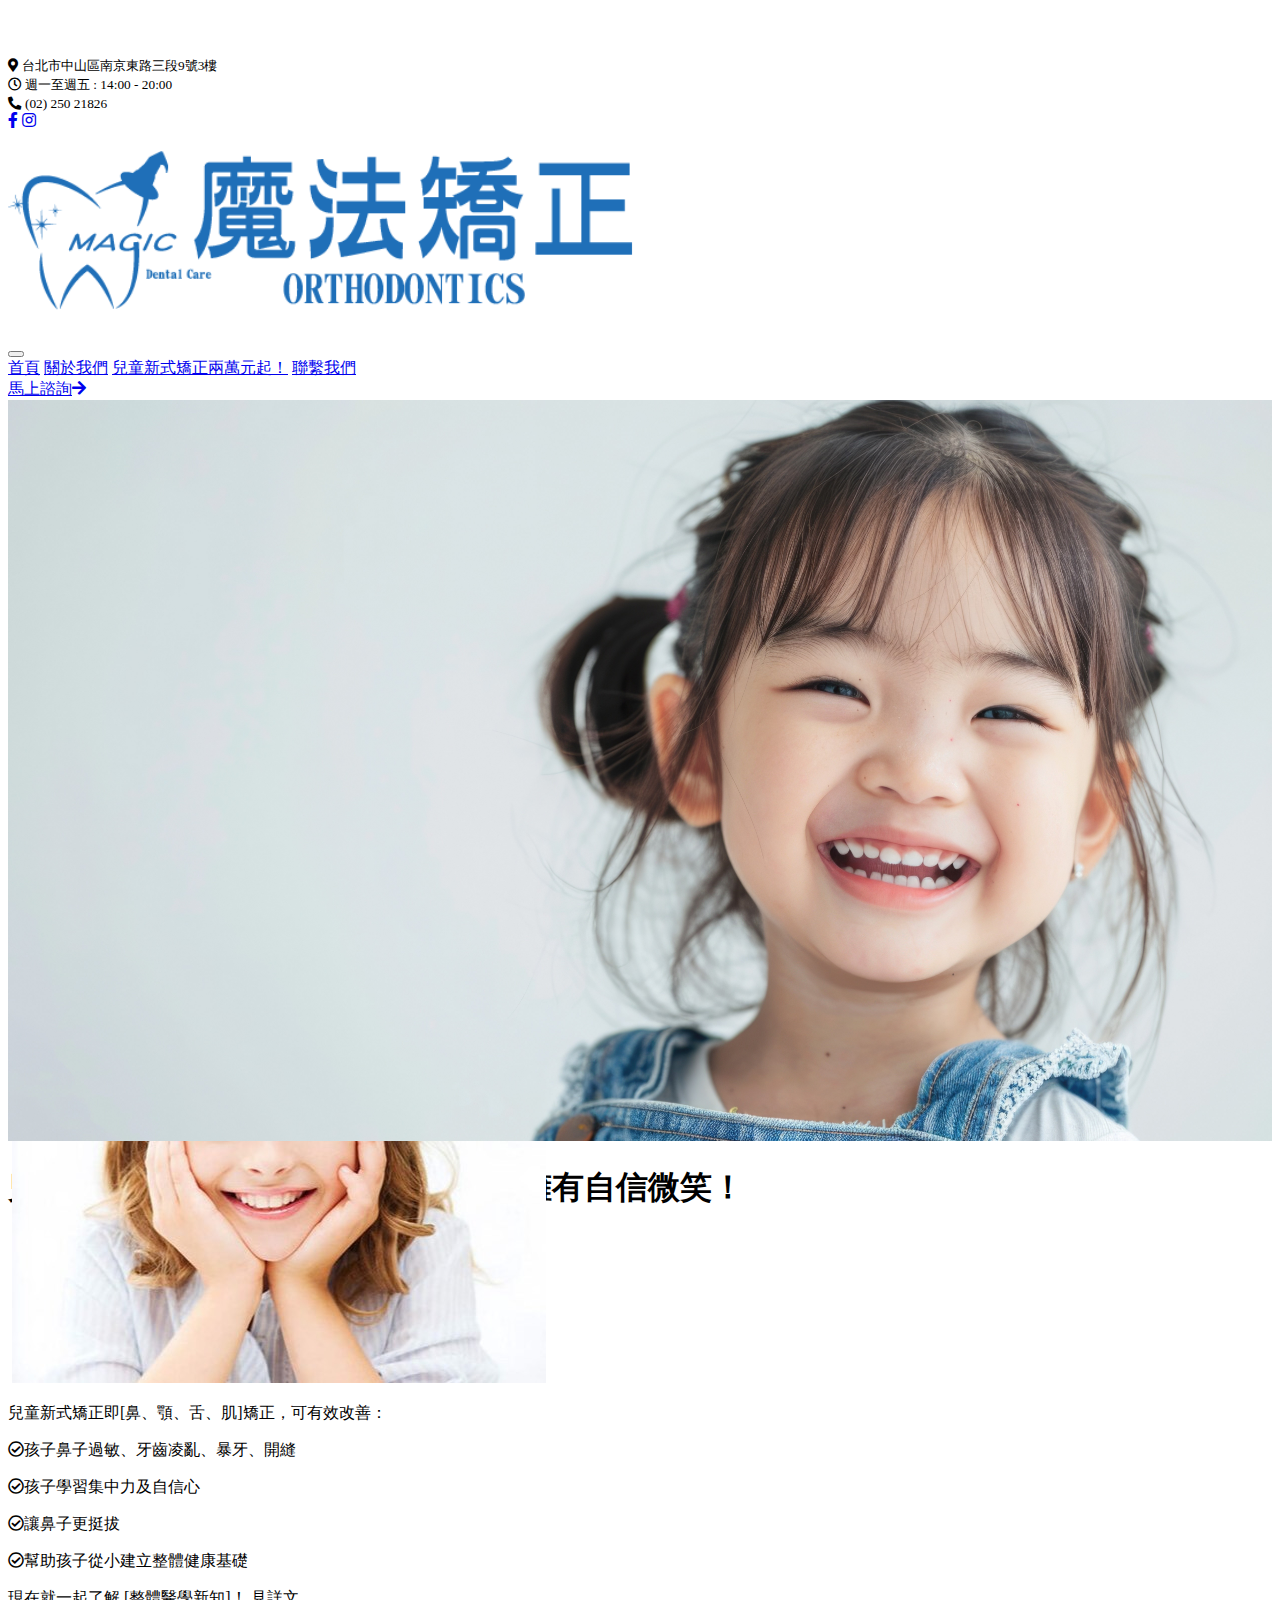
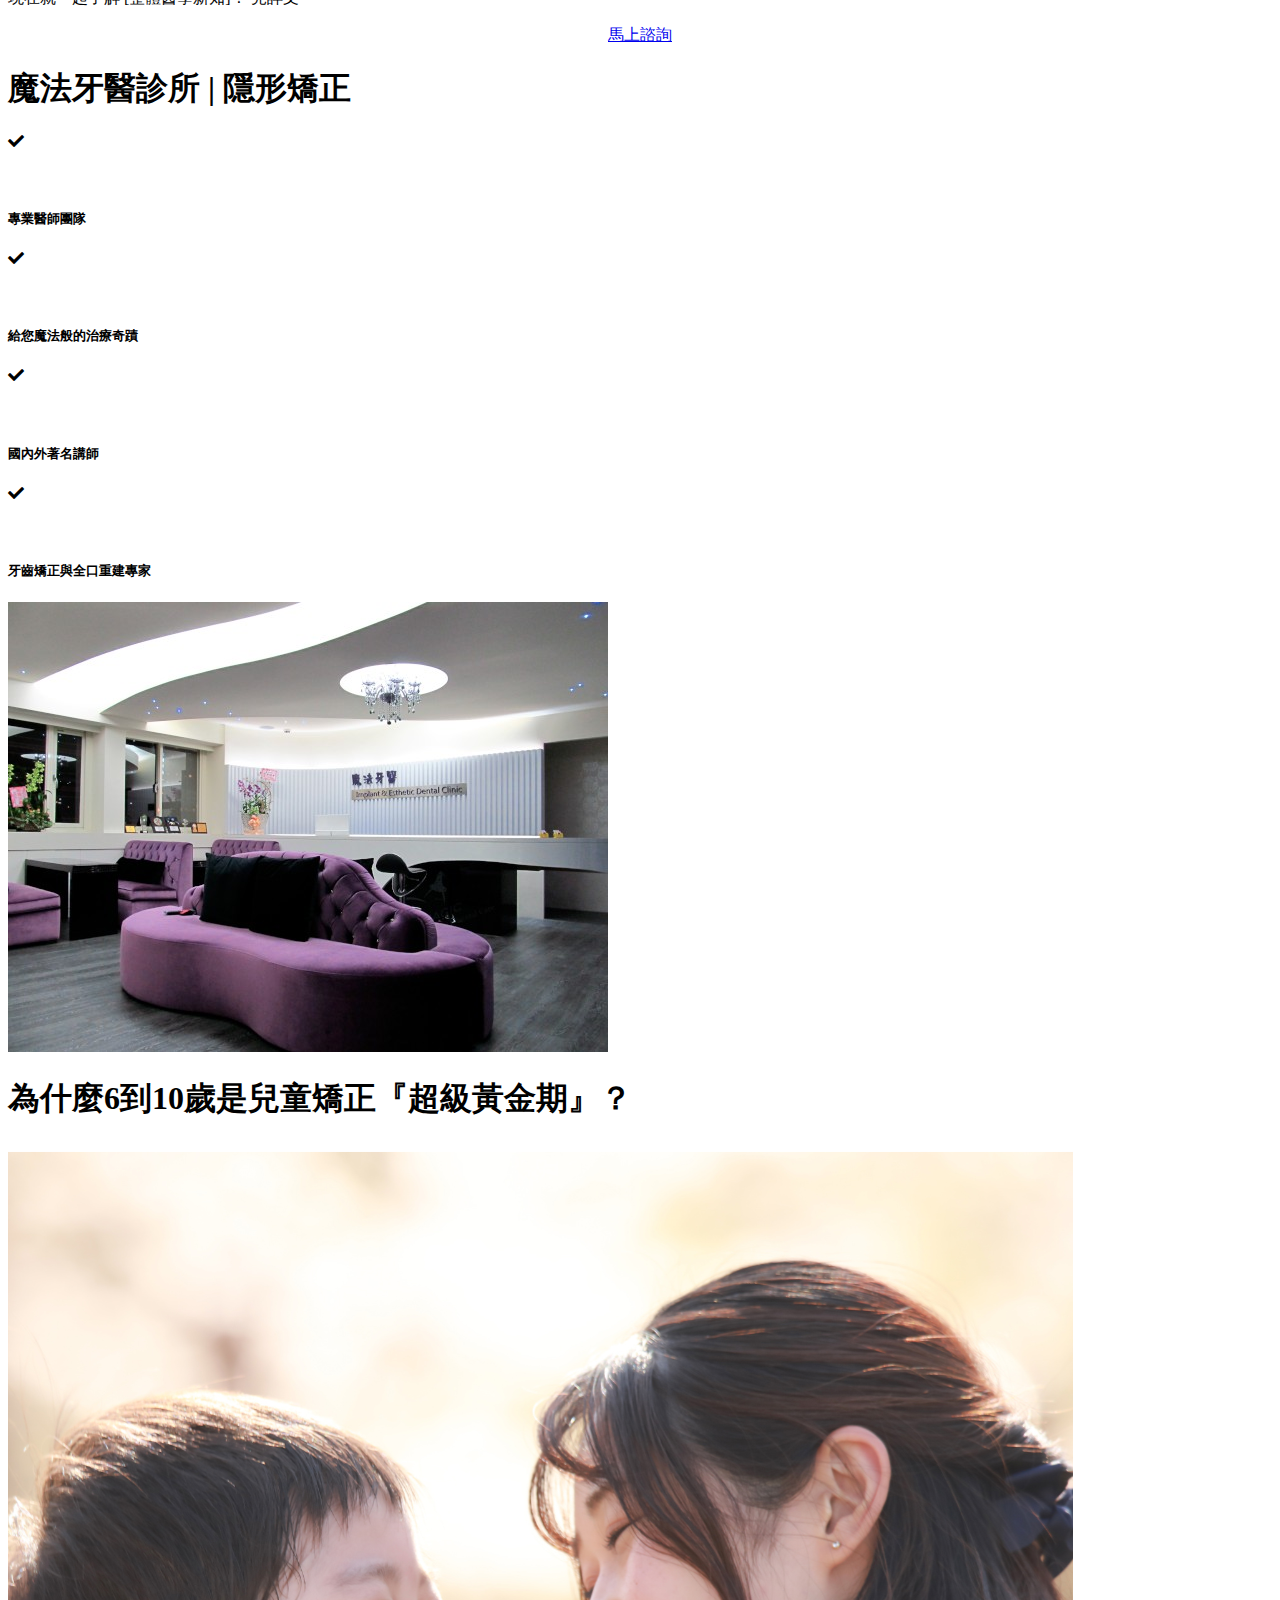
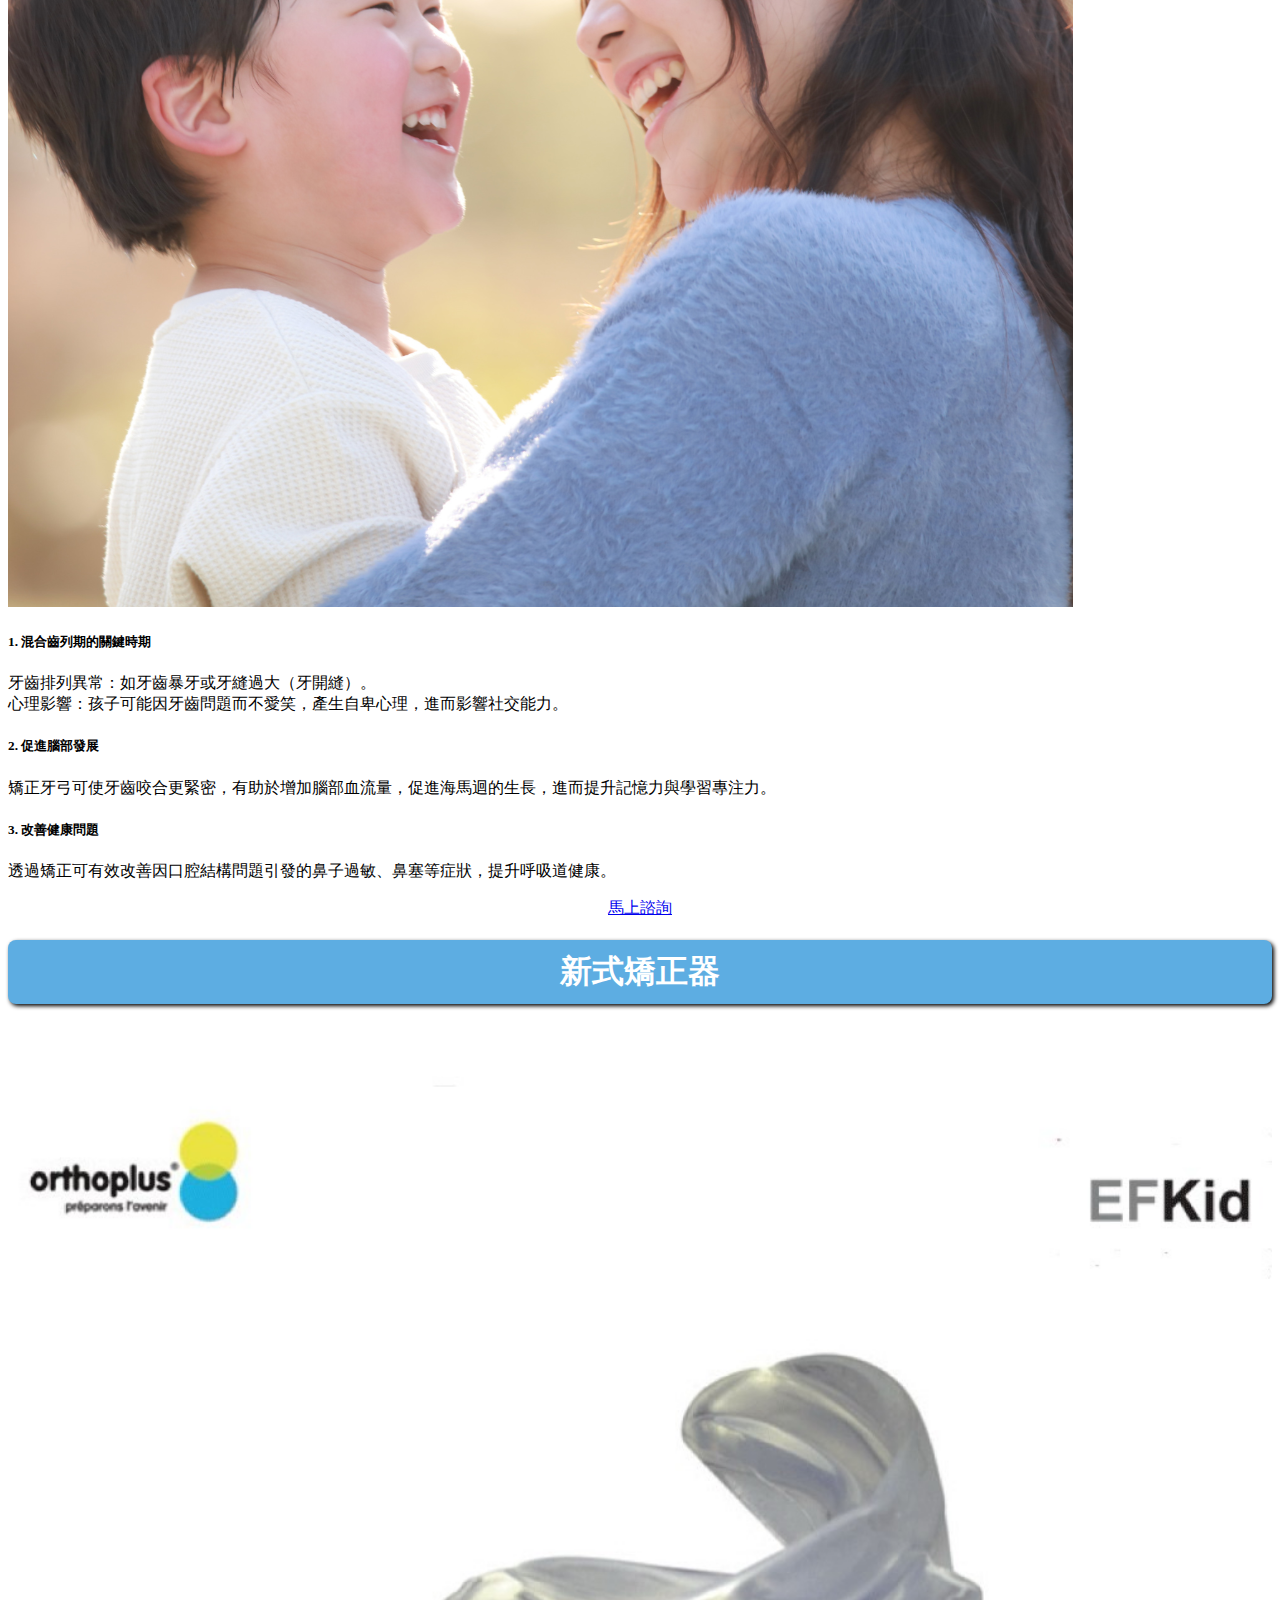
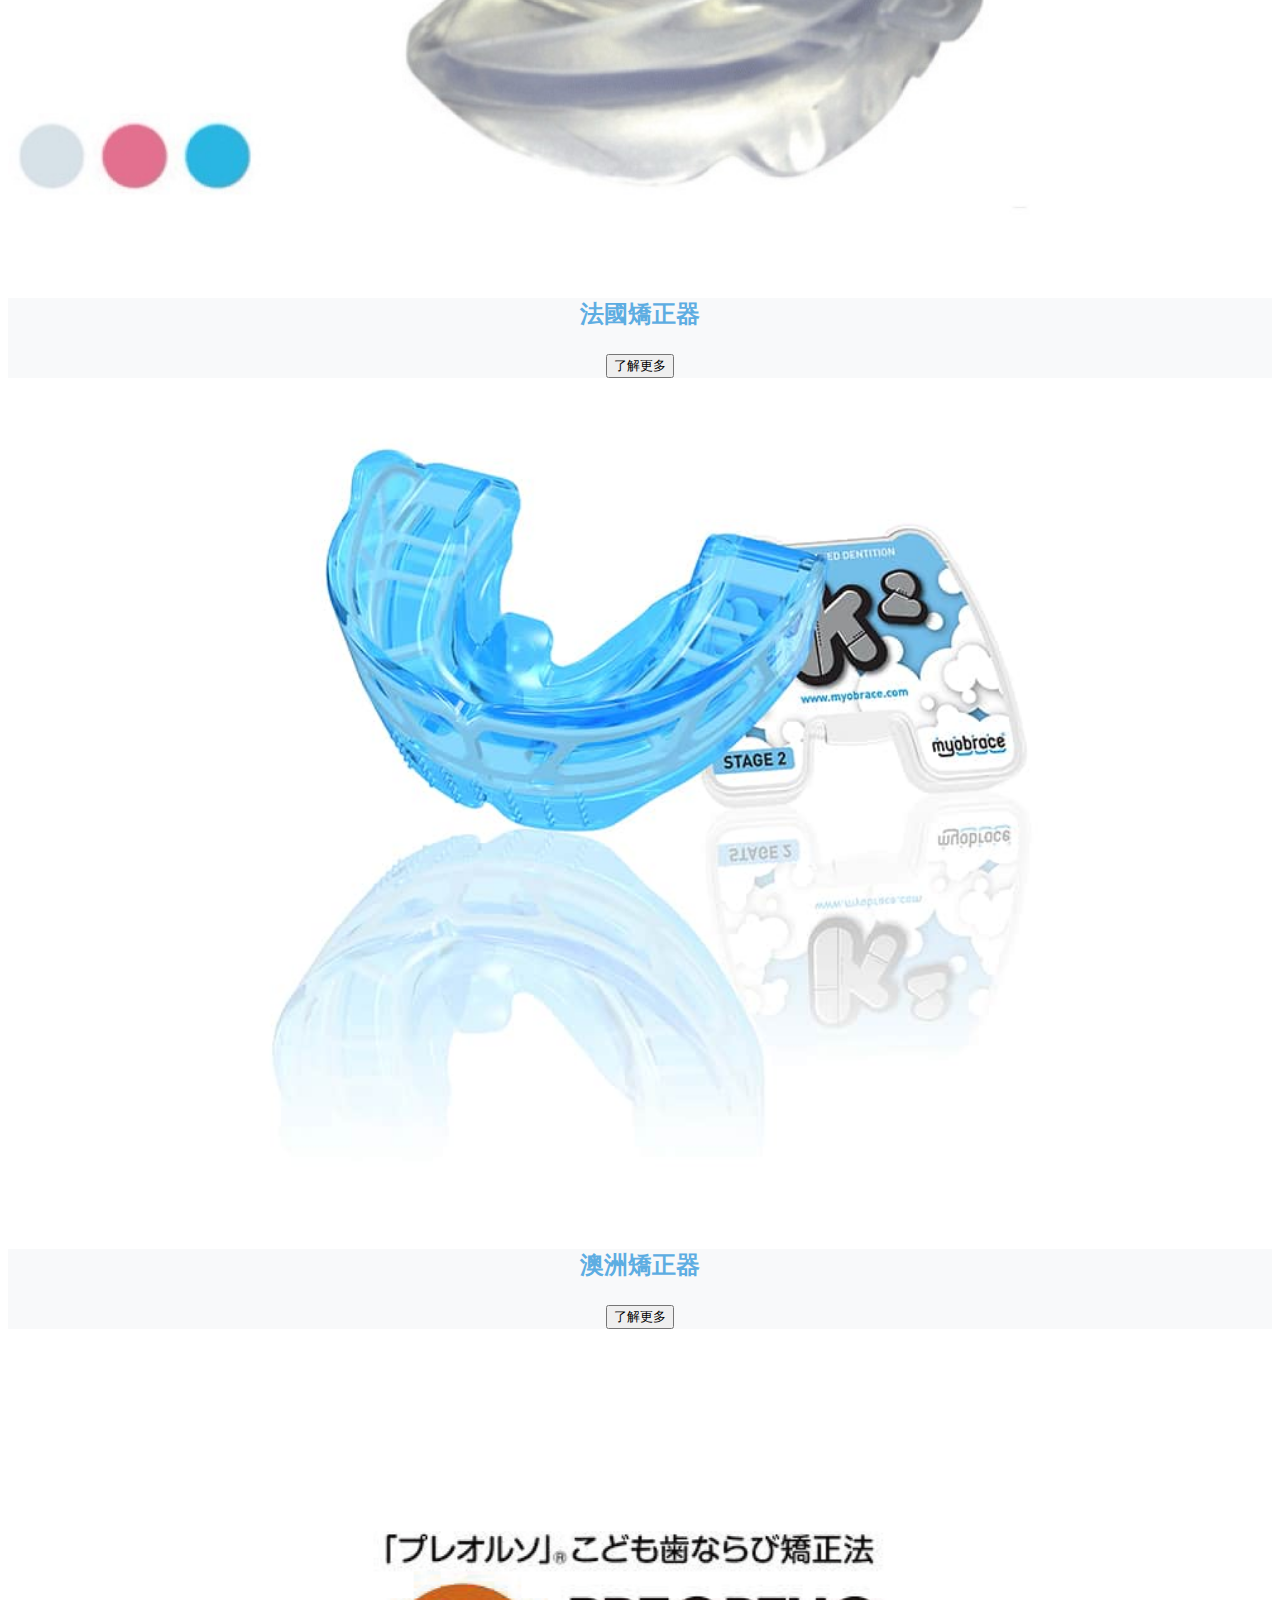
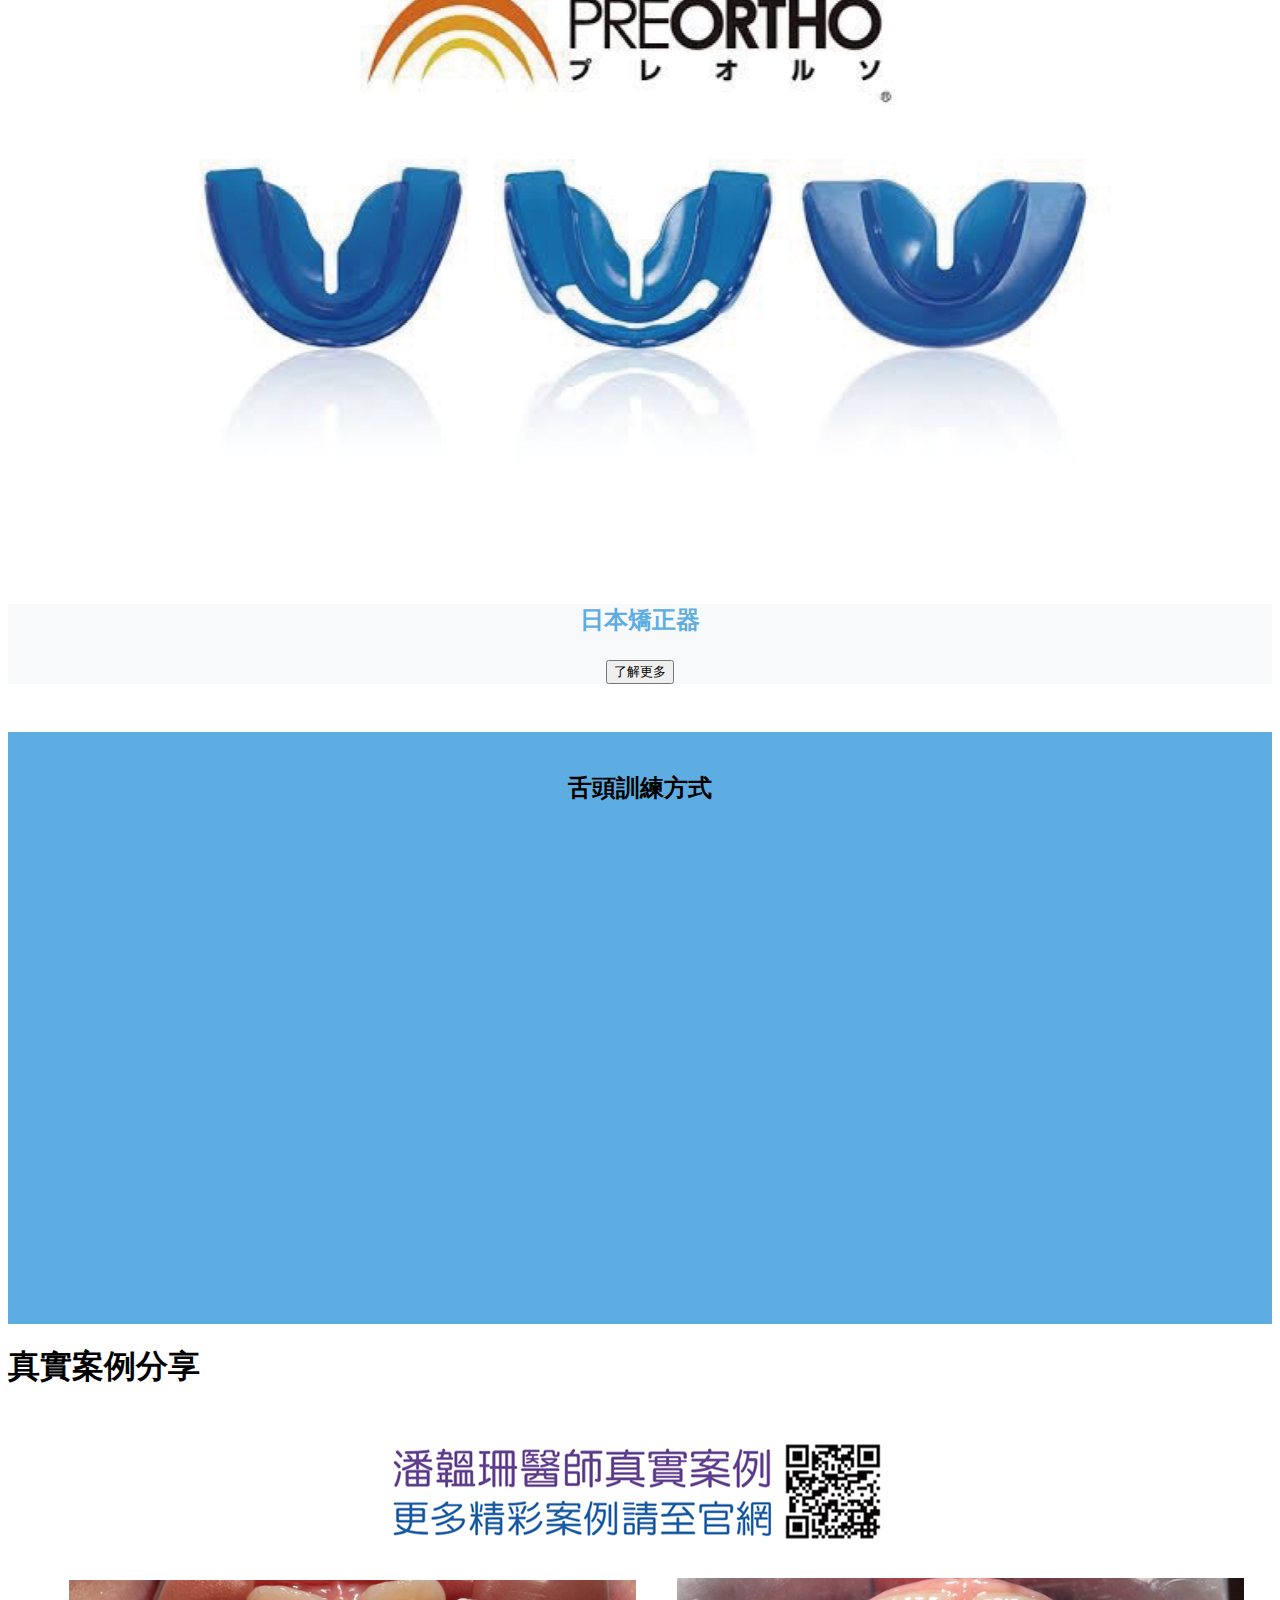
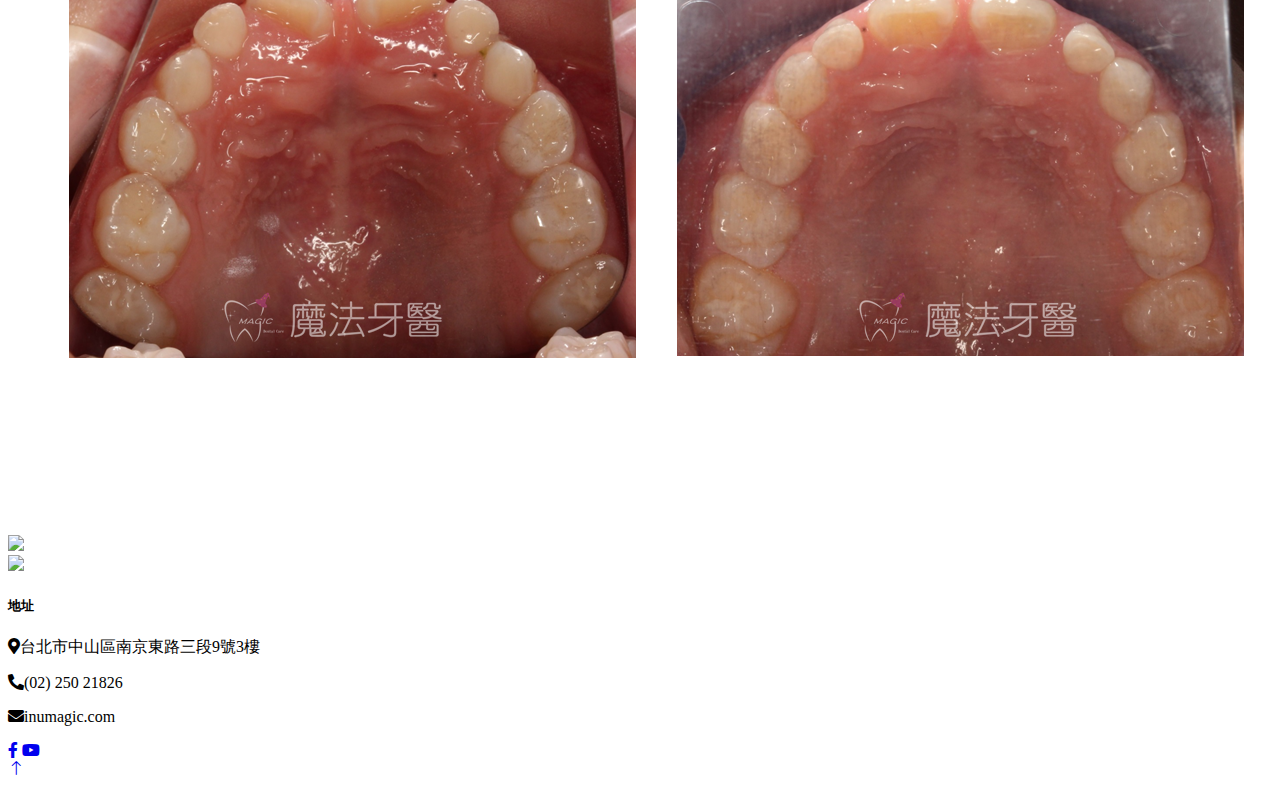
==== index.html @ 00a96ee2 "Update index.html" ====
<!DOCTYPE html>
<html lang="zh">

<head>
    <meta charset="utf-8">
    <title>魔法矯正 | 兒童新式矯正兩萬元起！</title>
    <meta content="width=device-width, initial-scale=1.0" name="viewport">
    <meta content="" name="keywords">
    <meta content="" name="description">

    <!-- Favicon -->
    <link href="img/icon-logo(1).png" rel="icon">

    <!-- Google Web Fonts -->
    <link rel="preconnect" href="https://fonts.googleapis.com">
    <link rel="preconnect" href="https://fonts.gstatic.com" crossorigin>
    <link href="https://fonts.googleapis.com/css2?family=Open+Sans:wght@400;500&family=Roboto:wght@500;700;900&display=swap" rel="stylesheet"> 

    <!-- Icon Font Stylesheet -->
    <link href="https://cdnjs.cloudflare.com/ajax/libs/font-awesome/5.10.0/css/all.min.css" rel="stylesheet">
    <link href="https://cdn.jsdelivr.net/npm/bootstrap-icons@1.4.1/font/bootstrap-icons.css" rel="stylesheet">

    <!-- Libraries Stylesheet -->
    <link href="lib/animate/animate.min.css" rel="stylesheet">
    <link href="lib/owlcarousel/assets/owl.carousel.min.css" rel="stylesheet">
    <link href="lib/tempusdominus/css/tempusdominus-bootstrap-4.min.css" rel="stylesheet" />

    <!-- Customized Bootstrap Stylesheet -->
    <link href="css/bootstrap.min.css" rel="stylesheet">

    <!-- Template Stylesheet -->
    <link href="css/style.css" rel="stylesheet">
</head>

<body>
    <!-- Spinner Start -->
    <div id="spinner" class="show bg-white position-fixed translate-middle w-100 vh-100 top-50 start-50 d-flex align-items-center justify-content-center">
        <div class="spinner-grow text-primary" style="width: 3rem; height: 3rem;" role="status">
            <span class="sr-only">Loading...</span>
        </div>
    </div>
    <!-- Spinner End -->


    <!-- Topbar Start -->
    <div class="container-fluid bg-light p-0 wow fadeIn" data-wow-delay="0.1s">
        <div class="row gx-0 d-none d-lg-flex">
            <div class="col-lg-7 px-5 text-start">
                <div class="h-100 d-inline-flex align-items-center py-3 me-4">
                    <small class="fa fa-map-marker-alt text-primary me-2"></small>
                    <small>台北市中山區南京東路三段9號3樓</small>
                </div>
                <div class="h-100 d-inline-flex align-items-center py-3">
                    <small class="far fa-clock text-primary me-2"></small>
                    <small>週一至週五 : 14:00 - 20:00</small>
                </div>
            </div>
            <div class="col-lg-5 px-5 text-end">
                <div class="h-100 d-inline-flex align-items-center py-3 me-4">
                    <small class="fa fa-phone-alt text-primary me-2"></small>
                    <small>(02) 250 21826</small>
                </div>
                <div class="h-100 d-inline-flex align-items-center">
                    <a class="btn btn-sm-square rounded-circle bg-white text-primary me-1" href="https://www.facebook.com/inumagic"><i class="fab fa-facebook-f"></i></a>
                    <a class="btn btn-sm-square rounded-circle bg-white text-primary me-0" href="https://www.instagram.com/magic_dental_care"><i class="fab fa-instagram"></i></a>
                </div>
            </div>
        </div>
    </div>
    <!-- Topbar End -->


    <!-- Navbar Start -->
    <nav class="navbar navbar-expand-lg bg-white navbar-light sticky-top p-0 wow fadeIn" data-wow-delay="0.1s">
        <a href="index.html" class="navbar-brand d-flex align-items-center px-4 px-lg-5">
            <h1 class="m-0 text-primary"></i><img src="img/logo (2).png" style="width: 50%;"></h1>
        </a>
        <button type="button" class="navbar-toggler me-4" data-bs-toggle="collapse" data-bs-target="#navbarCollapse">
            <span class="navbar-toggler-icon"></span>
        </button>
        <div class="collapse navbar-collapse" id="navbarCollapse">
            <div class="navbar-nav ms-auto p-4 p-lg-0">
                <a href="index.html" class="nav-item nav-link">首頁</a>
                <a href="https://inumagic.com" class="nav-item nav-link">關於我們</a>
                <a href="#" class="nav-item nav-link active">兒童新式矯正兩萬元起！</a>
                <a href="https://lin.ee/vJDonLM" class="nav-item nav-link">聯繫我們</a>
            </div>
            <a href="https://lin.ee/vJDonLM" class="btn btn-primary rounded-0 py-4 px-lg-5 d-none d-lg-block">馬上諮詢<i class="fa fa-arrow-right ms-3"></i></a>
        </div>
    </nav>
    <!-- Navbar End -->


    <div>
        <div>
            <div data-wow-delay="0.5s">
                <div>
                    <div style="position: relative;">
                        <!-- 圖片 -->
                        <img class="img-fluid" src="img/AdobeStock_1068979765.jpeg" alt="" style="width: 100%;">
                        <!-- 文字 -->
                        <div class="owl-carousel-text" style="position: absolute; top: 80%; left: 28%; transform: translate(-50%, -50%); color: white; font-size: 24px; font-weight: bold;">
                           
                        </div>
                    </div>
                </div>
            </div>
        </div>
    </div>
    
    
    <div class="container-xxl py-5">
        <h1 class="mb-4">兒童新式矯正 – 健康、美觀，讓孩子擁有自信微笑！</h1>

        <div class="container">
            <div class="row g-5">
                <div class="col-lg-6 wow fadeIn" data-wow-delay="0.1s">
                    <div class="d-flex flex-column">
                        <img class="img-fluid rounded w-75 align-self-end" src="img/95.png" alt="">
                        <img class="img-fluid rounded w-50 bg-white pt-3 pe-3" src="img/messageImage_1734432907688.jpg" alt="" style="margin-top: -25%;">
                    </div>
                </div>
                <div class="col-lg-6 wow fadeIn" data-wow-delay="0.5s">
                   <!-- <p class="d-inline-block border rounded-pill py-1 px-4"></p>-->
                    <p>兒童新式矯正即[鼻、顎、舌、肌]矯正，可有效改善：</p>
                    <p><i class="far fa-check-circle text-primary me-3"></i>孩子鼻子過敏、牙齒凌亂、暴牙、開縫</p>
                    <p><i class="far fa-check-circle text-primary me-3"></i>孩子學習集中力及自信心</p>
                    <p><i class="far fa-check-circle text-primary me-3"></i>讓鼻子更挺拔</p>
                    <p><i class="far fa-check-circle text-primary me-3"></i>幫助孩子從小建立整體健康基礎</p>
                    <p>
                        現在就一起了解 [整體醫學新知]！
              
                       
                        <span type="button" class="btn-link" onclick="toggleDetails()">見詳文</span>
              
                      </p>
                      <div id="details">
                        <section>
                          <p>從嬰兒時期開始，一旦使用錯誤的吞嚥模式來吸奶，便易形成「口呼吸」習慣，故容易「鼻子過敏」，混合齒列期 6到12歲，看到「牙齒開始凌亂/暴牙/開缝」，青春期「牙齒凌亂/開缝/暴牙」更加明顯，不愛笑，生出自卑感，影響社交 。</p>
                    
                          <p>因「鼻子過敏越加嚴重」造成睡眠時長期血氧降低而睡眠不好，加上咬合不良，同時影響腦部發育，皆影響學習集中力下降！</p>
                    
                          <p>咬合良好的小朋友會增加腦部血流量，促進掌管記憶的海馬迴生長，提升學習記憶力，腦部發育10歲差不多定型，故切勿錯過治療牙齒的黃金期！</p>
                    
                          <p>且不少小朋友因此「鼻子比較不挺拔」，但不是絕對。</p>
                    
                          <p>成人時，因舌頭肥大無力，導至吞嚥時「只能」頂到牙齒才能順利吞嚥，而成人一天吞口嚥「超過1000次」，十年可達三百六十五萬次，最後導致牙周病的發生！</p>
                    
                          <p>在我的門診中，幾乎90%牙病患者都會有口顎功能異常的問題！</p>
                    
                          <p>此外，如果天生「舌繫帶過短」，吞咽嚥時，舌頭根本無法往上顎(硬顎)的方向「頂」產生封閉效應(負壓)，因爲有如舌頭被一條緊緊且短的繩子綁在下顎口底處，吞口水的時候就沒有辦法順利的往上封閉，只能往前頂著牙齒封閉來產生負壓，得以順利吞嚥。</p>
                    
                          <p>門診中，我經常告知患者要「先」做舌繫帶(雷射)處理(不流血不疼痛)，就是這個原因！</p>
                    
                          <p>第二，一直被限制的舌頭自然就不會有力量往上抬，故同時「需」訓練舌頭的肌力：一.要讓舌頭有力量，二.舌頭要瘦身。</p>
                    
                          <p>因爲肥大又無力的舌頭，它是沒辦法往上顎方向封住產生封閉效應的(利用負壓方便吞嚥。)而且往往睡覺時「打呼」、「阻塞型呼吸中止」這些症狀都跟「舌頭肥大而無力」有非常密切的關係！</p>
                    
                          <p>嚴重的是，許多人根本不知道原來舌頭要放在上顎吞嚥，而平常休息的時候，舌頭更不可以放在下顎靠近牙齒處，要頂住上顎休息，這也是許多患者完全不知道的正確口腔休息位置及良好習慣。</p>
                    
                            
                           
                        </section>
                    </div>
                    <script>
                      function toggleDetails() {
                  var details = document.getElementById("details");
                  if (details.style.display === "none") {
                      details.style.display = "block";
                  } else {
                      details.style.display = "none";
                  }
              }
              
                    </script>
                    <style>
                         #details {
        display: none; /* 初始设置为不显示 */
    }
                    </style>
                    <div style="text-align: center;">
                    <a class="btn btn-primary rounded-pill py-3 px-5 mt-3" href="https://lin.ee/vJDonLM" >馬上諮詢</a>
                    </div>
                </div>
            </div>
        </div>
    </div>

    <div class="container-fluid bg-primary overflow-hidden my-5 px-lg-0">
        <div class="container feature px-lg-0">
            <div class="row g-0 mx-lg-0">
                <div class="col-lg-6 feature-text py-5 wow fadeIn" data-wow-delay="0.1s">
                    <div class="p-lg-5 ps-lg-0">
                        <h1 class="text-white mb-4">魔法牙醫診所 | 隱形矯正</h1>
                        <div class="row g-4">
                            <div class="col-6">
                                <div class="d-flex align-items-center">
                                    <div class="d-flex flex-shrink-0 align-items-center justify-content-center rounded-circle bg-light" style="width: 55px; height: 55px;">
                                        <i class="fa fa-check text-primary"></i>
                                    </div>
                                    <div class="ms-4">
                                        <h5 class="text-white mb-0">專業醫師團隊</h5>
                                    </div>
                                </div>
                            </div>
                            <div class="col-6">
                                <div class="d-flex align-items-center">
                                    <div class="d-flex flex-shrink-0 align-items-center justify-content-center rounded-circle bg-light" style="width: 55px; height: 55px;">
                                        <i class="fa fa-check text-primary"></i>
                                    </div>
                                    <div class="ms-4">
                                        <h5 class="text-white mb-0">給您魔法般的治療奇蹟</h5>
                                    </div>
                                </div>
                            </div>
                            <div class="col-6">
                                <div class="d-flex align-items-center">
                                    <div class="d-flex flex-shrink-0 align-items-center justify-content-center rounded-circle bg-light" style="width: 55px; height: 55px;">
                                        <i class="fa fa-check text-primary"></i>
                                    </div>
                                    <div class="ms-4">
                                        <h5 class="text-white mb-0">國內外著名講師</h5>
                                    </div>
                                </div>
                            </div>
                            <div class="col-6">
                                <div class="d-flex align-items-center">
                                    <div class="d-flex flex-shrink-0 align-items-center justify-content-center rounded-circle bg-light" style="width: 55px; height: 55px;">
                                        <i class="fa fa-check text-primary"></i>
                                    </div>
                                    <div class="ms-4">
                                        <h5 class="text-white mb-0">牙齒矯正與全口重建專家</h5>
                                    </div>
                                </div>
                            </div>
                        </div>
                    </div>
                </div>
                <div class="col-lg-6 pe-lg-0 wow fadeIn" data-wow-delay="0.5s" style="min-height: 400px;">
                    <div class="position-relative h-100">
                        <img class="position-absolute img-fluid w-100 h-100" src="img/e001.jpg" style="object-fit: cover;" alt="">
                    </div>
                </div>
            </div>
        </div>
    </div>
    
    <div class="container-xxl py-5">
        <h1 class="mb-4">為什麼6到10歲是兒童矯正『超級黃金期』？</h1>

        <div class="container">
            <div class="row g-5">
                <div class="col-lg-6 wow fadeIn" data-wow-delay="0.1s">
                    <div class="d-flex flex-column">
                        <img class="img-fluid rounded w-75 align-self-end" src="img/smiles.png" alt="">
                    </div>
                </div>
                <div class="col-lg-6 wow fadeIn" data-wow-delay="0.5s">
                   <!-- <p class="d-inline-block border rounded-pill py-1 px-4"></p>-->
                   <h5>1. 混合齒列期的關鍵時期</h5>
                    <p>
                        <li>牙齒排列異常：如牙齒暴牙或牙縫過大（牙開縫）。</li>
                        <li>心理影響：孩子可能因牙齒問題而不愛笑，產生自卑心理，進而影響社交能力。</li>
                    </p>

                    <h5>2. 促進腦部發展</h5>
                    <p>矯正牙弓可使牙齒咬合更緊密，有助於增加腦部血流量，促進海馬迴的生長，進而提升記憶力與學習專注力。</p>

                    <h5>3. 改善健康問題</h5>
                    <p>透過矯正可有效改善因口腔結構問題引發的鼻子過敏、鼻塞等症狀，提升呼吸道健康。</p>
                    <div style="text-align: center;">
                        <a class="btn btn-primary rounded-pill py-3 px-5 mt-3" href="https://lin.ee/vJDonLM">馬上諮詢</a>
                        </div>
                </div>
                </div>
                </div>
                </div>
    
    
    <h1 style="text-align: center ;color: #ffffff; background-color: #5DADE2; padding: 10px; border-radius: 8px; box-shadow: 2px 2px 4px #000000;">新式矯正器</h1>

    <div class="album py-5 bg-body-tertiary">
      <div class="container" >
        <div class="row row-cols-1 row-cols-sm-2 row-cols-md-3 g-3">
          <div class="col">
            <div class="card shadow-sm">
              <img class="bd-placeholder-img card-img-top" width="100%" height="auto" src="img/S__7208964.jpg" role="img" aria-label="Placeholder: Thumbnail" preserveAspectRatio="xMidYMid slice" focusable="false"><title></title><rect width="100%" height="100%"></rect><text x="50%" y="50%" fill="#eceeef" dy=".3em"></text></svg>
              <div class="card-body" style="background-color: #f8f9fa;">
                <h3 style="font-size: 1.5rem;  text-align: center; color: #5DADE2;">法國矯正器</h3>
    
                <a href="https://line.me/R/ti/p/@642mjtib?oat_content=url&ts=11061732" style="display: flex; justify-content: center; align-items: center; text-decoration: none;">
                  <button type="button" class="btn btn-sm btn-outline-secondary">了解更多</button>
              </a>
              
                
              </div>
            </div>
          </div>
        
          <div class="col">
            <div class="card shadow-sm">
              <img class="bd-placeholder-img card-img-top" width="100%" height="auto" src="img/578695_big.jpg" role="img" aria-label="Placeholder: Thumbnail" preserveAspectRatio="xMidYMid slice" focusable="false"><title></title><rect width="100%" height="100%"></rect><text x="50%" y="50%" fill="#eceeef" dy=".3em"></text></svg>
              <div class="card-body" style="background-color: #f8f9fa;">
                <h3 style="font-size: 1.5rem; text-align: center; color: #5DADE2;">澳洲矯正器</h3>
    
                <a href="https://line.me/R/ti/p/@642mjtib?oat_content=url&ts=11061732" style="display: flex; justify-content: center; align-items: center; text-decoration: none;">
                  <button type="button" class="btn btn-sm btn-outline-secondary">了解更多</button>
              </a>
              
              </div>
            </div>
          </div>
          <div class="col">
              <div class="card shadow-sm">
                <img class="bd-placeholder-img card-img-top" width="100%" height="auto" src="img/工作區域 1@4xcopy.png" role="img" aria-label="Placeholder: Thumbnail" preserveAspectRatio="xMidYMid slice" focusable="false"><title></title><rect width="100%" height="100%"></rect><text x="50%" y="50%" fill="#eceeef" dy=".3em"></text></svg>
                <div class="card-body" style="background-color: #f8f9fa;">
                  <h3 style="font-size: 1.5rem; text-align: center; color: #5DADE2;">日本矯正器</h3>
    
                  <a href="https://line.me/R/ti/p/@642mjtib?oat_content=url&ts=11061732" style="display: flex; justify-content: center; align-items: center; text-decoration: none;">
                    <button type="button" class="btn btn-sm btn-outline-secondary">了解更多</button>
                </a>
                
                  
                </div>
              </div>
            </div>
        </div>
        </div>

    <!-- Feature Start -->
    <div style="margin-top: 3rem; display: flex; flex-direction: column; align-items: center; background-color: #5DADE2;">
        <!-- 上方的文字 -->
        <div style="width: 80%; max-width: 80%; margin-top: 20px; text-align: center;">
            <h2>舌頭訓練方式</h2>
        </div>
        <!-- 下方的 iframe -->
        <iframe
            src="https://www.youtube.com/embed/oZ4bLx4NvB4" 
            title="YouTube video player" 
            frameborder="0" 
            allow="accelerometer; autoplay; clipboard-write; encrypted-media; gyroscope; picture-in-picture" 
            allowfullscreen 
            style="width: 100%; max-width: 800px; height: 500px; object-fit: cover;">
        </iframe>
    </div>
    
    <div class="container-xxl py-5">
        <div class="container">
            <div class="text-center mx-auto mb-5 wow fadeInUp" data-wow-delay="0.1s" style="max-width: 600px;">
                <h1>真實案例分享</h1>
            </div>
            <div class="owl-carousel testimonial-carousel wow fadeInUp" data-wow-delay="0.1s">
                <div class="testimonial-item text-center">
                    <img src="img/mrcba1.png" style="width: 100; height: auto;">
                    
                </div>
                <div class="testimonial-item text-center">
                    <img src="img/BA2.png" style="width: 100; height: auto;">
                    
                </div>
                <div class="testimonial-item text-center">
                    <img src="img/BA3.png" style="width: 100; height: 100auto;">
                    
                </div>
            </div>
        </div>
    </div>
    
    
   
                            
                            


              
    <!-- Footer Start -->
    <div class="container-fluid bg-dark text-light footer mt-5 pt-5 wow fadeIn" data-wow-delay="0.1s">
        <div class="container py-5">
            <div class="row g-5">
                <div class="col-lg-3 col-md-6">
                    <h5 class="text-light mb-4">地址</h5>
                    <p class="mb-2"><i class="fa fa-map-marker-alt me-3"></i>台北市中山區南京東路三段9號3樓</p>
                    <p class="mb-2"><i class="fa fa-phone-alt me-3"></i>(02) 250 21826</p>
                    <p class="mb-2"><i class="fa fa-envelope me-3"></i>inumagic.com</p>
                    <div class="d-flex pt-2">
                        <a class="btn btn-outline-light btn-social rounded-circle" href="https://www.facebook.com/inumagic"><i class="fab fa-facebook-f"></i></a>
                        <a class="btn btn-outline-light btn-social rounded-circle" href="http://www.youtube.com/@inumagic999"><i class="fab fa-youtube"></i></a>
                    </div>
                </div>
                </div>
                </div>
                </div>
    <!-- Footer End -->


    <!-- Back to Top -->
    <a href="#" class="btn btn-lg btn-primary btn-lg-square rounded-circle back-to-top"><i class="bi bi-arrow-up"></i></a>


    <!-- JavaScript Libraries -->
    <script src="https://code.jquery.com/jquery-3.4.1.min.js"></script>
    <script src="https://cdn.jsdelivr.net/npm/bootstrap@5.0.0/dist/js/bootstrap.bundle.min.js"></script>
    <script src="lib/wow/wow.min.js"></script>
    <script src="lib/easing/easing.min.js"></script>
    <script src="lib/waypoints/waypoints.min.js"></script>
    <script src="lib/counterup/counterup.min.js"></script>
    <script src="lib/owlcarousel/owl.carousel.min.js"></script>
    <script src="lib/tempusdominus/js/moment.min.js"></script>
    <script src="lib/tempusdominus/js/moment-timezone.min.js"></script>
    <script src="lib/tempusdominus/js/tempusdominus-bootstrap-4.min.js"></script>

    <!-- Template Javascript -->
    <script src="js/main.js"></script>
</body>

</html>
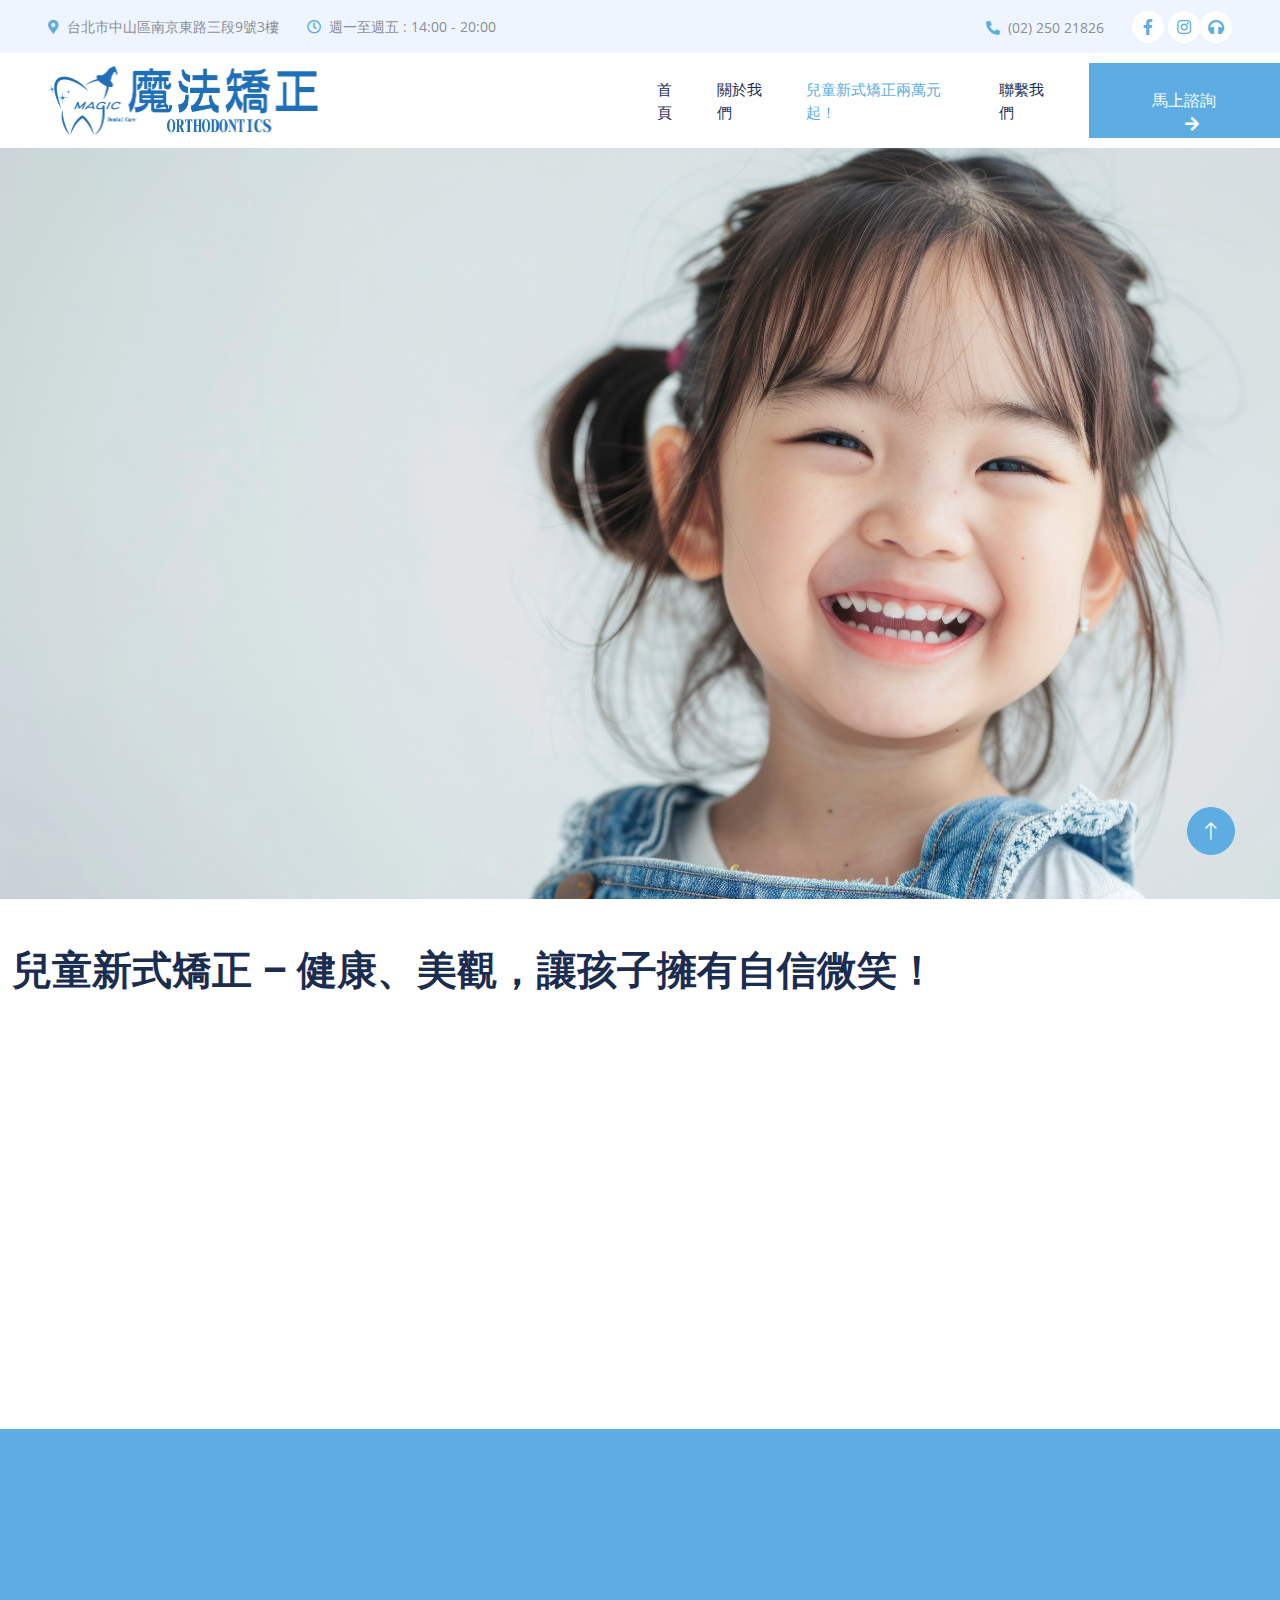
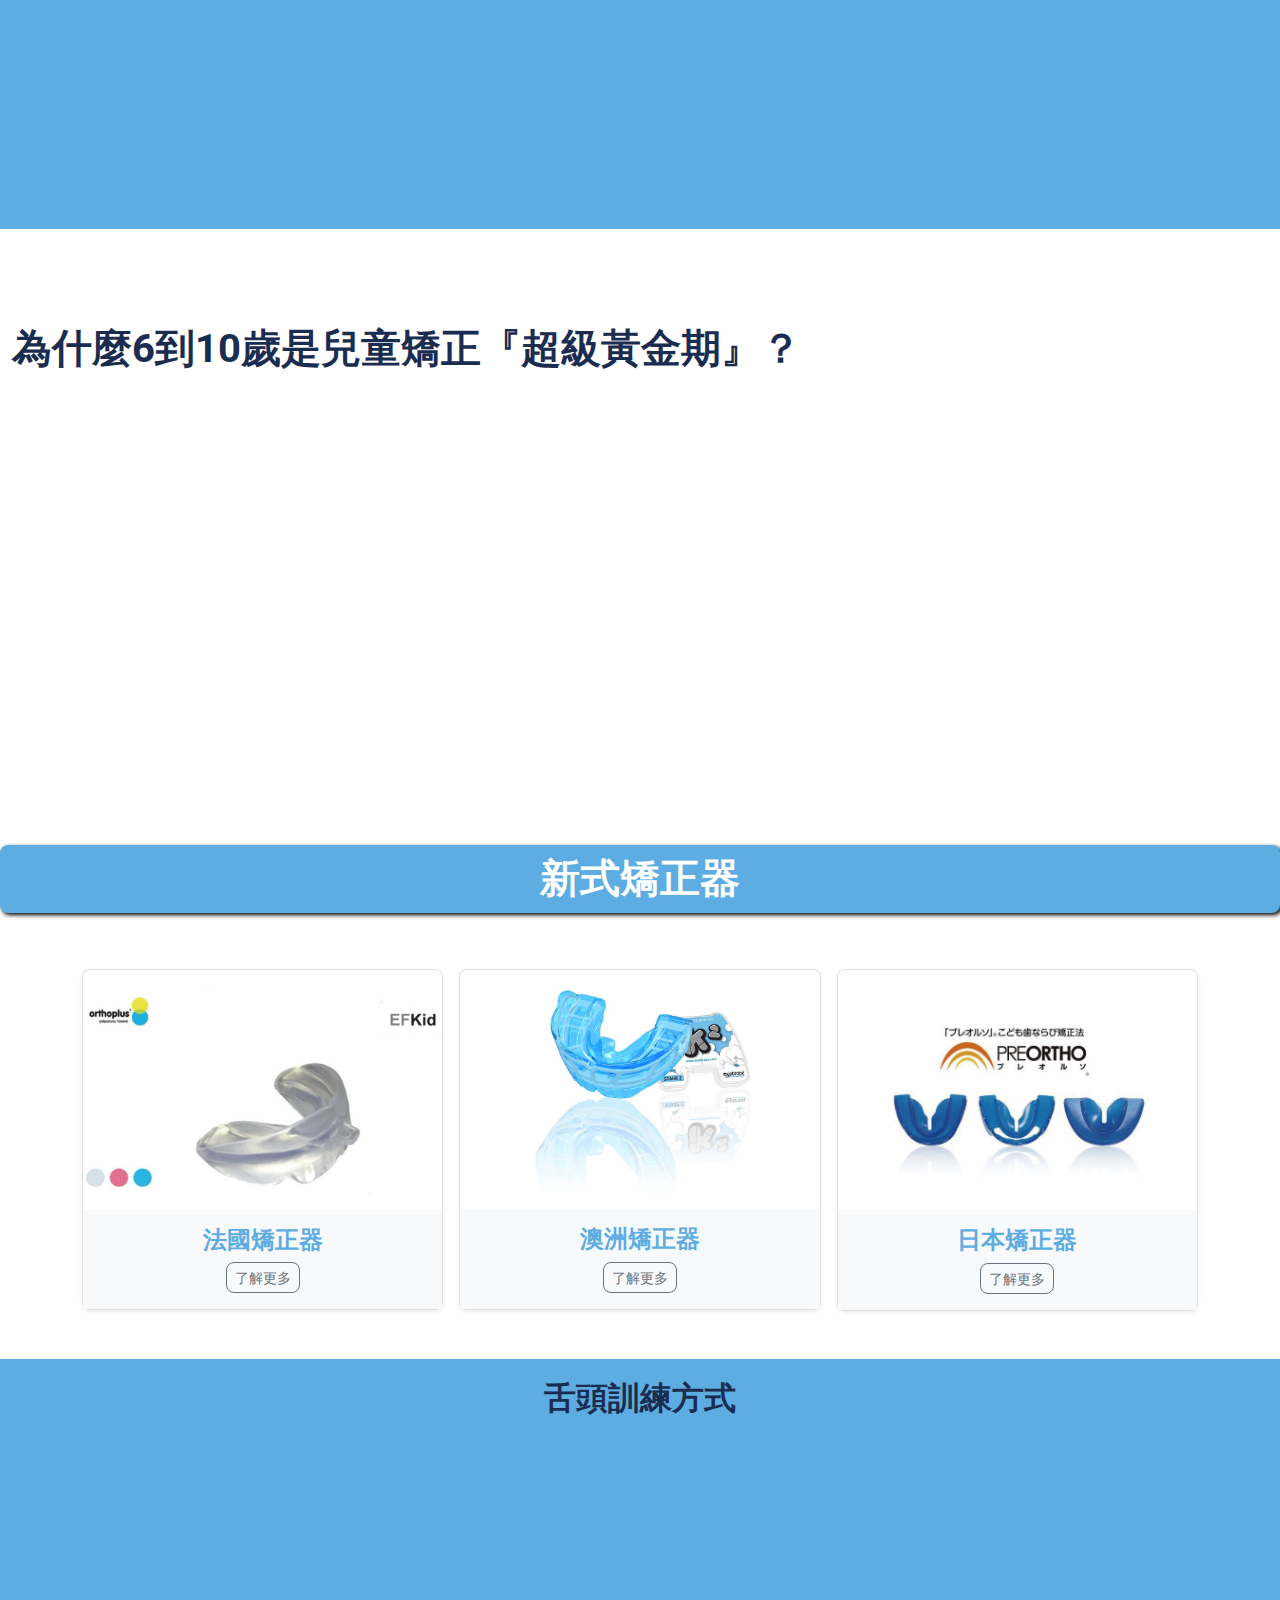
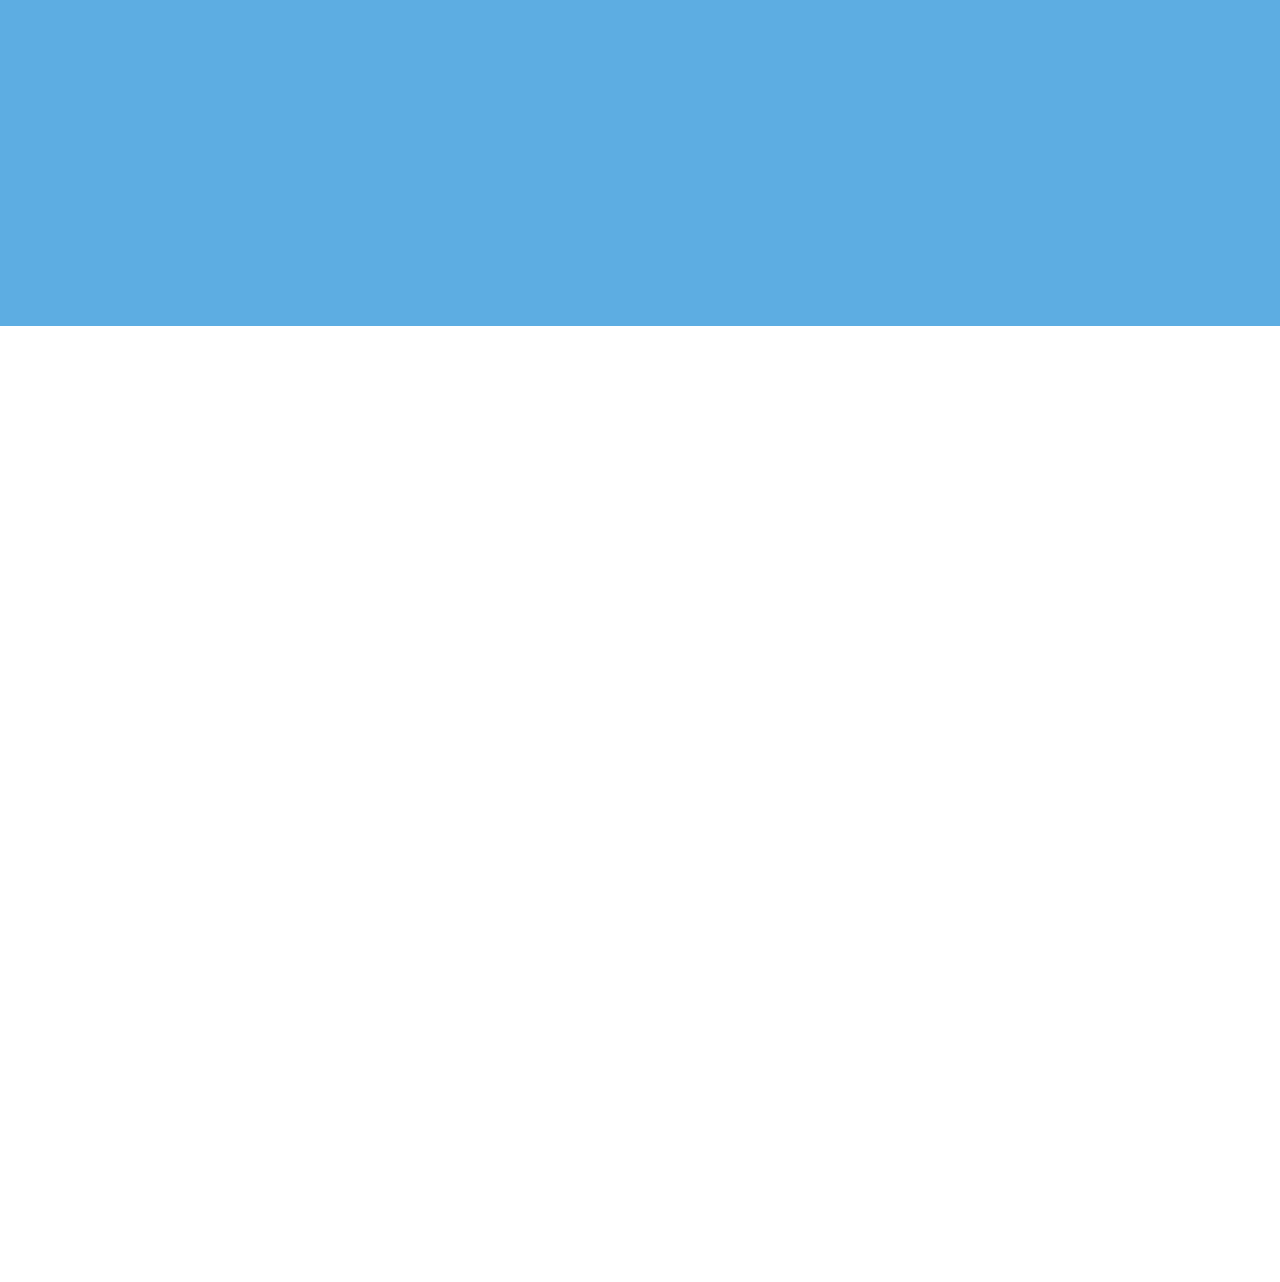
==== commit c0dcf14e: "Update index.html" ====
--- a/index.html
+++ b/index.html
@@ -63,6 +63,7 @@
                 <div class="h-100 d-inline-flex align-items-center">
                     <a class="btn btn-sm-square rounded-circle bg-white text-primary me-1" href="https://www.facebook.com/inumagic"><i class="fab fa-facebook-f"></i></a>
                     <a class="btn btn-sm-square rounded-circle bg-white text-primary me-0" href="https://www.instagram.com/magic_dental_care"><i class="fab fa-instagram"></i></a>
+                    <a class="btn btn-sm-square rounded-circle bg-white text-primary me-0" href="https://lin.ee/Qxmw6FR"><i class="fa fa-headphones"></i></a>
                 </div>
             </div>
         </div>
@@ -72,7 +73,7 @@
 
     <!-- Navbar Start -->
     <nav class="navbar navbar-expand-lg bg-white navbar-light sticky-top p-0 wow fadeIn" data-wow-delay="0.1s">
-        <a href="index.html" class="navbar-brand d-flex align-items-center px-4 px-lg-5">
+        <a href="https://inumagic.github.io/orthodontics/" class="navbar-brand d-flex align-items-center px-4 px-lg-5">
             <h1 class="m-0 text-primary"></i><img src="img/logo (2).png" style="width: 50%;"></h1>
         </a>
         <button type="button" class="navbar-toggler me-4" data-bs-toggle="collapse" data-bs-target="#navbarCollapse">
@@ -80,12 +81,12 @@
         </button>
         <div class="collapse navbar-collapse" id="navbarCollapse">
             <div class="navbar-nav ms-auto p-4 p-lg-0">
-                <a href="index.html" class="nav-item nav-link">首頁</a>
+                <a href="https://inumagic.github.io/orthodontics/" class="nav-item nav-link">首頁</a>
                 <a href="https://inumagic.com" class="nav-item nav-link">關於我們</a>
                 <a href="#" class="nav-item nav-link active">兒童新式矯正兩萬元起！</a>
-                <a href="https://lin.ee/vJDonLM" class="nav-item nav-link">聯繫我們</a>
-            </div>
-            <a href="https://lin.ee/vJDonLM" class="btn btn-primary rounded-0 py-4 px-lg-5 d-none d-lg-block">馬上諮詢<i class="fa fa-arrow-right ms-3"></i></a>
+                <a href="https://lin.ee/Qxmw6FR" class="nav-item nav-link">聯繫我們</a>
+            </div>
+            <a href="https://lin.ee/Qxmw6FR" class="btn btn-primary rounded-0 py-4 px-lg-5 d-none d-lg-block">馬上諮詢<i class="fa fa-arrow-right ms-3"></i></a>
         </div>
     </nav>
     <!-- Navbar End -->
@@ -179,7 +180,7 @@
     }
                     </style>
                     <div style="text-align: center;">
-                    <a class="btn btn-primary rounded-pill py-3 px-5 mt-3" href="https://lin.ee/vJDonLM" >馬上諮詢</a>
+                    <a class="btn btn-primary rounded-pill py-3 px-5 mt-3" href="https://lin.ee/Qxmw6FR" >馬上諮詢</a>
                     </div>
                 </div>
             </div>
@@ -269,7 +270,7 @@
                     <h5>3. 改善健康問題</h5>
                     <p>透過矯正可有效改善因口腔結構問題引發的鼻子過敏、鼻塞等症狀，提升呼吸道健康。</p>
                     <div style="text-align: center;">
-                        <a class="btn btn-primary rounded-pill py-3 px-5 mt-3" href="https://lin.ee/vJDonLM">馬上諮詢</a>
+                        <a class="btn btn-primary rounded-pill py-3 px-5 mt-3" href="https://lin.ee/Qxmw6FR">馬上諮詢</a>
                         </div>
                 </div>
                 </div>
@@ -385,6 +386,7 @@
                     <div class="d-flex pt-2">
                         <a class="btn btn-outline-light btn-social rounded-circle" href="https://www.facebook.com/inumagic"><i class="fab fa-facebook-f"></i></a>
                         <a class="btn btn-outline-light btn-social rounded-circle" href="http://www.youtube.com/@inumagic999"><i class="fab fa-youtube"></i></a>
+                        <a class="btn btn-outline-light btn-social rounded-circle" href="https://lin.ee/Qxmw6FR"><i class="fa fa-headphones"></i></a>
                     </div>
                 </div>
                 </div>
--- a/css/style.css
+++ b/css/style.css
@@ -0,0 +1,526 @@
+/********** Template CSS **********/
+:root {
+    --primary: #5DADE2;
+    --light: #EFF5FF;
+    --dark: #1B2C51;
+}
+
+.fw-medium {
+    font-weight: 500 !important;
+}
+
+.fw-bold {
+    font-weight: 700 !important;
+}
+
+.fw-black {
+    font-weight: 900 !important;
+}
+
+.back-to-top {
+    position: fixed;
+    display: none;
+    right: 45px;
+    bottom: 45px;
+    z-index: 99;
+}
+
+
+
+
+/*** Spinner ***/
+#spinner {
+    opacity: 0;
+    visibility: hidden;
+    transition: opacity .5s ease-out, visibility 0s linear .5s;
+    z-index: 99999;
+}
+
+#spinner.show {
+    transition: opacity .5s ease-out, visibility 0s linear 0s;
+    visibility: visible;
+    opacity: 1;
+}
+
+
+/*** Button ***/
+.btn {
+    font-weight: 500;
+    transition: .5s;
+}
+
+.btn.btn-primary,
+.btn.btn-secondary {
+    color: #FFFFFF;
+}
+
+.btn-square {
+    width: 38px;
+    height: 38px;
+}
+
+.btn-sm-square {
+    width: 32px;
+    height: 32px;
+}
+
+.btn-lg-square {
+    width: 48px;
+    height: 48px;
+}
+
+.btn-square,
+.btn-sm-square,
+.btn-lg-square {
+    padding: 0;
+    display: flex;
+    align-items: center;
+    justify-content: center;
+    font-weight: normal;
+}
+
+
+/*** Navbar ***/
+.navbar .dropdown-toggle::after {
+    border: none;
+    content: "\f107";
+    font-family: "Font Awesome 5 Free";
+    font-weight: 900;
+    vertical-align: middle;
+    margin-left: 8px;
+}
+
+.navbar .navbar-nav .nav-link {
+    margin-right: 30px;
+    padding: 25px 0;
+    color: #FFFFFF;
+    font-size: 15px;
+    font-weight: 500;
+    text-transform: uppercase;
+    outline: none;
+}
+
+.navbar .navbar-nav .nav-link:hover,
+.navbar .navbar-nav .nav-link.active {
+    color: var(--primary);
+}
+
+@media (max-width: 991.98px) {
+    .navbar .navbar-nav .nav-link  {
+        margin-right: 0;
+        padding: 10px 0;
+    }
+
+    .navbar .navbar-nav {
+        border-top: 1px solid #EEEEEE;
+    }
+}
+
+.navbar .navbar-brand,
+.navbar a.btn {
+    height: 75px;
+}
+
+.navbar .navbar-nav .nav-link {
+    color: var(--dark);
+    font-weight: 500;
+}
+
+.navbar.sticky-top {
+    top: -100px;
+    transition: .5s;
+}
+
+@media (min-width: 992px) {
+    .navbar .nav-item .dropdown-menu {
+        display: block;
+        border: none;
+        margin-top: 0;
+        top: 150%;
+        opacity: 0;
+        visibility: hidden;
+        transition: .5s;
+    }
+
+    .navbar .nav-item:hover .dropdown-menu {
+        top: 100%;
+        visibility: visible;
+        transition: .5s;
+        opacity: 1;
+    }
+}
+
+
+/*** Header ***/
+.header-carousel .owl-carousel-text {
+    position: absolute;
+    width: 100%;
+    height: 100%;
+    padding: 3rem;
+    top: 0;
+    left: 0;
+    display: flex;
+    align-items: center;
+    justify-content: center;
+    text-shadow: 0 0 15px rgba(0, 0, 0, .1);
+}
+
+.header-carousel .owl-nav {
+    position: absolute;
+    width: 200px;
+    height: 45px;
+    bottom: 15px;
+    left: 50%;
+    transform: translateX(-50%);
+    display: flex;
+    justify-content: space-between;
+}
+
+.header-carousel .owl-nav .owl-prev,
+.header-carousel .owl-nav .owl-next {
+    width: 45px;
+    height: 45px;
+    display: flex;
+    align-items: center;
+    justify-content: center;
+    color: #FFFFFF;
+    background: transparent;
+    border: 1px solid #FFFFFF;
+    border-radius: 45px;
+    font-size: 22px;
+    transition: .5s;
+}
+
+.header-carousel .owl-nav .owl-prev:hover,
+.header-carousel .owl-nav .owl-next:hover {
+    background: var(--primary);
+    border-color: var(--primary);
+}
+
+.header-carousel .owl-dots {
+    position: absolute;
+    height: 45px;
+    bottom: 15px;
+    left: 50%;
+    transform: translateX(-50%);
+    display: flex;
+    align-items: center;
+    justify-content: center;
+}
+
+.header-carousel .owl-dot {
+    position: relative;
+    display: inline-block;
+    margin: 0 5px;
+    width: 15px;
+    height: 15px;
+    background: transparent;
+    border: 1px solid #FFFFFF;
+    border-radius: 15px;
+    transition: .5s;
+}
+
+.header-carousel .owl-dot::after {
+    position: absolute;
+    content: "";
+    width: 5px;
+    height: 5px;
+    top: 4px;
+    left: 4px;
+    background: #FFFFFF;
+    border-radius: 5px;
+}
+
+.header-carousel .owl-dot.active {
+    background: var(--primary);
+    border-color: var(--primary);
+}
+
+.page-header {
+    background: url(../img/AdobeStock_1068979765.jpeg) top center no-repeat;
+    background-size: cover;
+    text-shadow: 0 0 30px rgba(0, 0, 0, .1);
+}
+
+
+
+
+.breadcrumb-item + .breadcrumb-item::before {
+    color: var(--light);
+}
+
+
+/*** Service ***/
+.service-item {
+    transition: .5s;
+}
+
+.service-item:hover {
+    margin-top: -10px;
+    box-shadow: 0 .5rem 1.5rem rgba(0, 0, 0, .08);
+}
+
+.service-item .btn {
+    width: 40px;
+    height: 40px;
+    display: inline-flex;
+    align-items: center;
+    background: #FFFFFF;
+    border-radius: 40px;
+    white-space: nowrap;
+    overflow: hidden;
+    transition: .5s;
+}
+
+.service-item:hover .btn {
+    width: 140px;
+}
+
+
+/*** Feature ***/
+@media (min-width: 992px) {
+    .container.feature {
+        max-width: 100% !important;
+    }
+
+    .feature-text  {
+        padding-left: calc(((100% - 960px) / 2) + .75rem);
+    }
+}
+
+@media (min-width: 1200px) {
+    .feature-text  {
+        padding-left: calc(((100% - 1140px) / 2) + .75rem);
+    }
+}
+
+@media (min-width: 1400px) {
+    .feature-text  {
+        padding-left: calc(((100% - 1320px) / 2) + .75rem);
+    }
+}
+
+
+/*** Team ***/
+.team-item img {
+    position: relative;
+    top: 0;
+    transition: .5s;
+}
+
+.team-item:hover img {
+    top: -30px;
+}
+
+.team-item .team-text {
+    position: relative;
+    height: 100px;
+    transition: .5s;
+}
+
+.team-item:hover .team-text {
+    margin-top: -60px;
+    height: 160px;
+}
+
+.team-item .team-text .team-social {
+    opacity: 0;
+    transition: .5s;
+}
+
+.team-item:hover .team-text .team-social {
+    opacity: 1;
+}
+
+.team-item .team-social .btn {
+    display: inline-flex;
+    color: var(--primary);
+    background: #FFFFFF;
+    border-radius: 40px;
+}
+
+.team-item .team-social .btn:hover {
+    color: #FFFFFF;
+    background: var(--primary);
+}
+
+
+/*** Appointment ***/
+.bootstrap-datetimepicker-widget.bottom {
+    top: auto !important;
+}
+
+.bootstrap-datetimepicker-widget .table * {
+    border-bottom-width: 0px;
+}
+
+.bootstrap-datetimepicker-widget .table th {
+    font-weight: 500;
+}
+
+.bootstrap-datetimepicker-widget.dropdown-menu {
+    padding: 10px;
+    border-radius: 2px;
+}
+
+.bootstrap-datetimepicker-widget table td.active,
+.bootstrap-datetimepicker-widget table td.active:hover {
+    background: var(--primary);
+}
+
+.bootstrap-datetimepicker-widget table td.today::before {
+    border-bottom-color: var(--primary);
+}
+
+
+/*** Testimonial ***/
+.testimonial-carousel::before {
+    position: absolute;
+    content: "";
+    top: 0;
+    left: 0;
+    height: 100%;
+    width: 0;
+    background: linear-gradient(to right, rgba(255, 255, 255, 1) 0%, rgba(255, 255, 255, 0) 100%);
+    z-index: 1;
+}
+
+.testimonial-carousel::after {
+    position: absolute;
+    content: "";
+    top: 0;
+    right: 0;
+    height: 100%;
+    width: 0;
+    background: linear-gradient(to left, rgba(255, 255, 255, 1) 0%, rgba(255, 255, 255, 0) 100%);
+    z-index: 1;
+}
+
+@media (min-width: 768px) {
+    .testimonial-carousel::before,
+    .testimonial-carousel::after {
+        width: 200px;
+    }
+}
+
+@media (min-width: 992px) {
+    .testimonial-carousel::before,
+    .testimonial-carousel::after {
+        width: 300px;
+    }
+}
+
+.testimonial-carousel .owl-item .testimonial-text {
+    background: var(--light);
+    transform: scale(.8);
+    transition: .5s;
+}
+
+.testimonial-carousel .owl-item.center .testimonial-text {
+    background: var(--primary);
+    transform: scale(1);
+}
+
+.testimonial-carousel .owl-item .testimonial-text *,
+.testimonial-carousel .owl-item .testimonial-item img {
+    transition: .5s;
+}
+
+.testimonial-carousel .owl-item.center .testimonial-text * {
+    color: var(--light) !important;
+}
+
+.testimonial-carousel .owl-item.center .testimonial-item img {
+    background: var(--primary) !important;
+} 
+
+.testimonial-carousel .owl-nav {
+    position: absolute;
+    width: 350px;
+    top: 150px;
+    left: 50%;
+    transform: translateX(-50%);
+    display: flex;
+    justify-content: space-between;
+    opacity: 0;
+    transition: .5s;
+    z-index: 500;
+    max-width: 100%;
+}
+
+.testimonial-carousel:hover .owl-nav {
+    width: 800px;
+    opacity: 1;
+}
+
+.testimonial-carousel .owl-nav .owl-prev,
+.testimonial-carousel .owl-nav .owl-next {
+    position: relative;
+    color: var(--primary);
+    font-size: 45px;
+    max-width: 100%;
+    transition: .5s;
+}
+
+.testimonial-carousel .owl-nav .owl-prev:hover,
+.testimonial-carousel .owl-nav .owl-next:hover {
+    color: var(--dark);
+}
+
+
+/*** Footer ***/
+.footer .btn.btn-social {
+    margin-right: 5px;
+    width: 35px;
+    height: 35px;
+    display: flex;
+    align-items: center;
+    justify-content: center;
+    color: var(--light);
+    border: 1px solid #FFFFFF;
+    transition: .3s;
+}
+
+.footer .btn.btn-social:hover {
+    color: var(--primary);
+}
+
+.footer .btn.btn-link {
+    display: block;
+    margin-bottom: 5px;
+    padding: 0;
+    text-align: left;
+    color: #FFFFFF;
+    font-size: 15px;
+    font-weight: normal;
+    text-transform: capitalize;
+    transition: .3s;
+}
+
+.footer .btn.btn-link::before {
+    position: relative;
+    content: "\f105";
+    font-family: "Font Awesome 5 Free";
+    font-weight: 900;
+    margin-right: 10px;
+}
+
+.footer .btn.btn-link:hover {
+    color: var(--primary);
+    letter-spacing: 1px;
+    box-shadow: none;
+}
+
+.footer .copyright {
+    padding: 25px 0;
+    font-size: 15px;
+    border-top: 1px solid rgba(256, 256, 256, .1);
+}
+
+.footer .copyright a {
+    color: var(--light);
+}
+
+.footer .copyright a:hover {
+    color: var(--primary);
+}
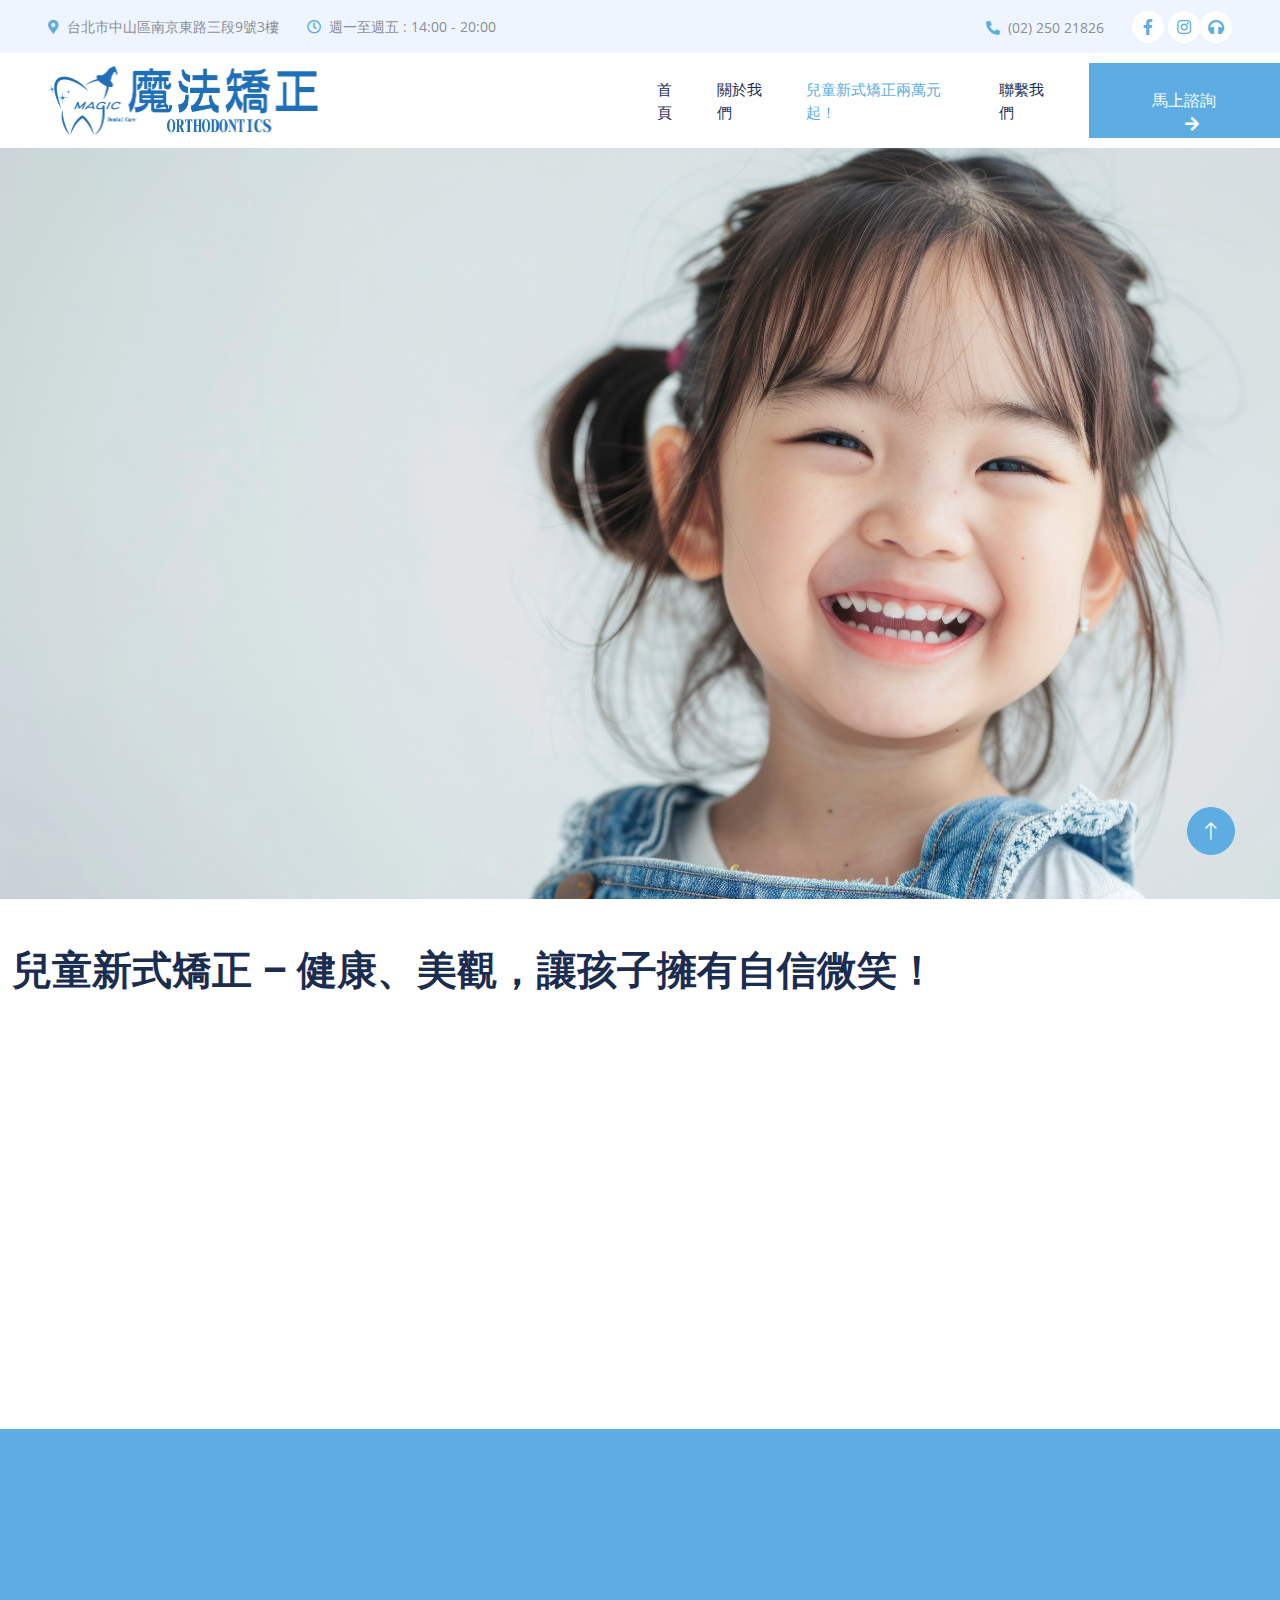
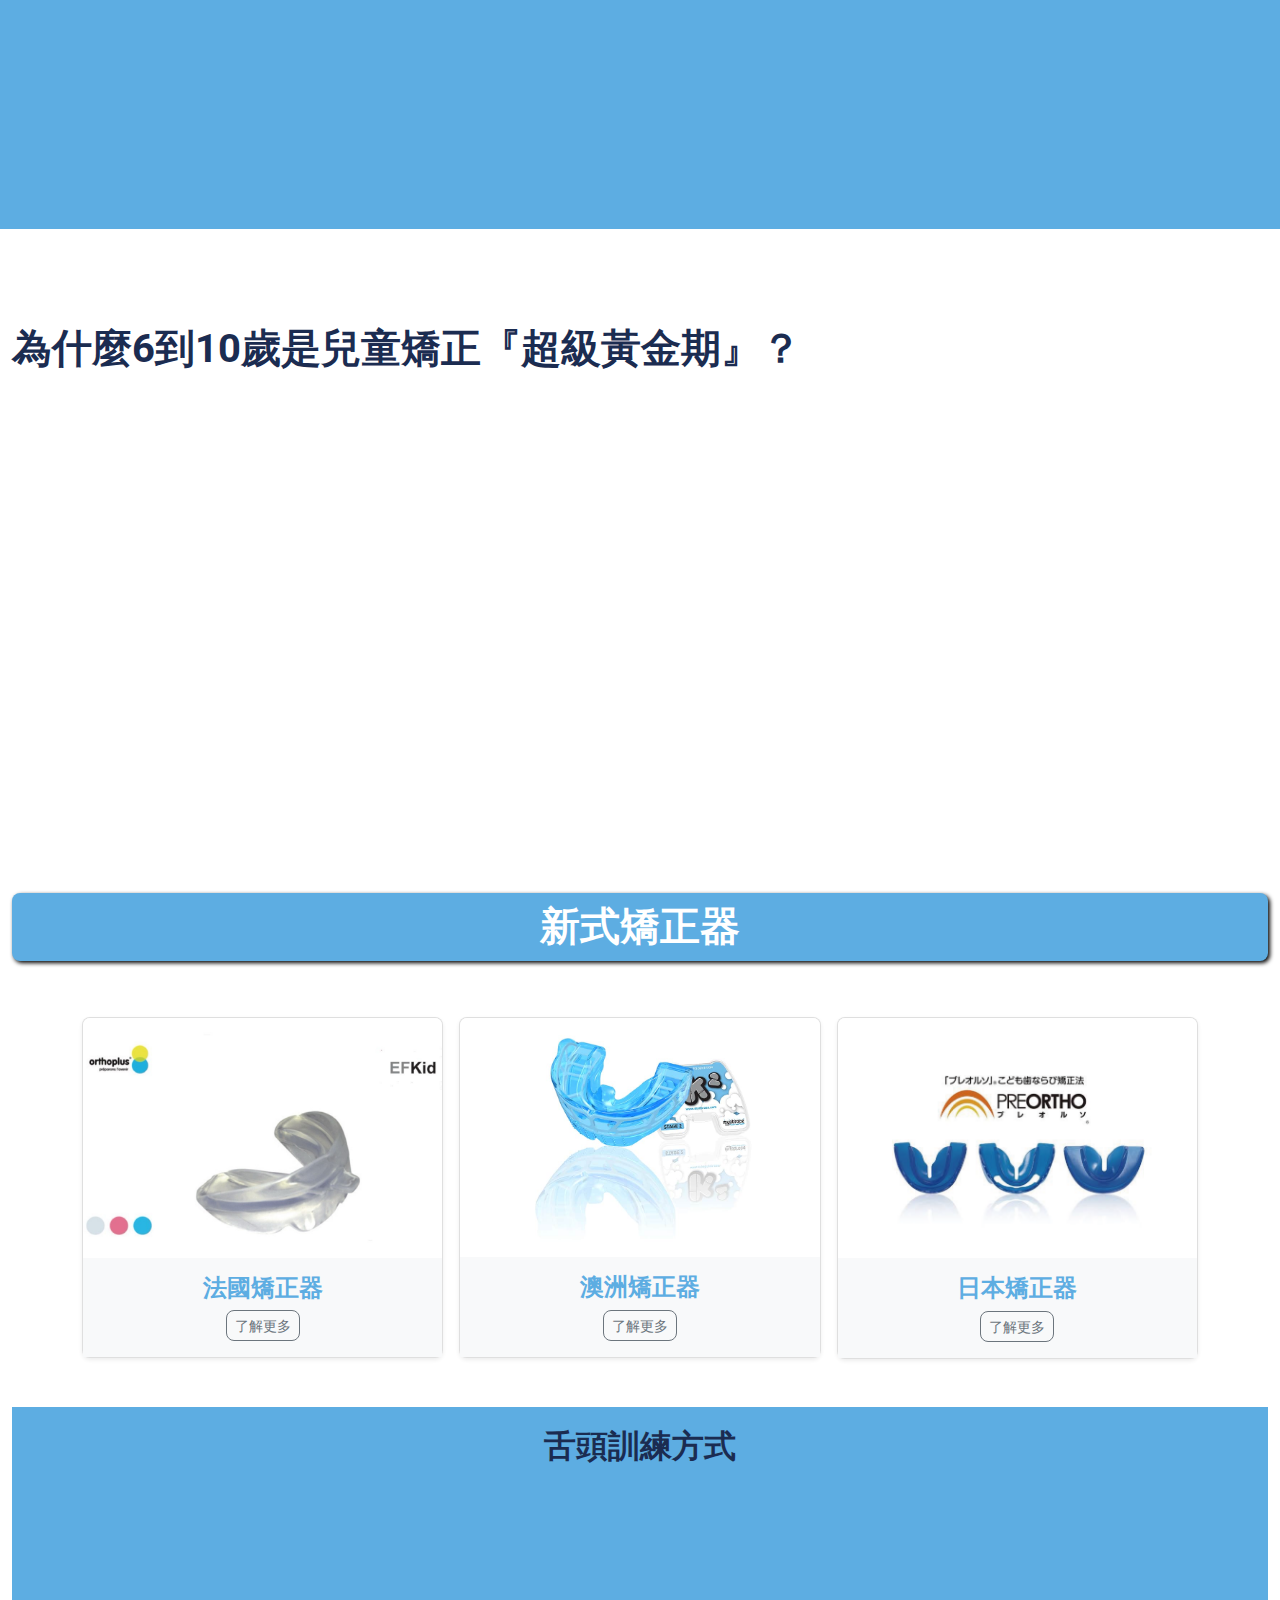
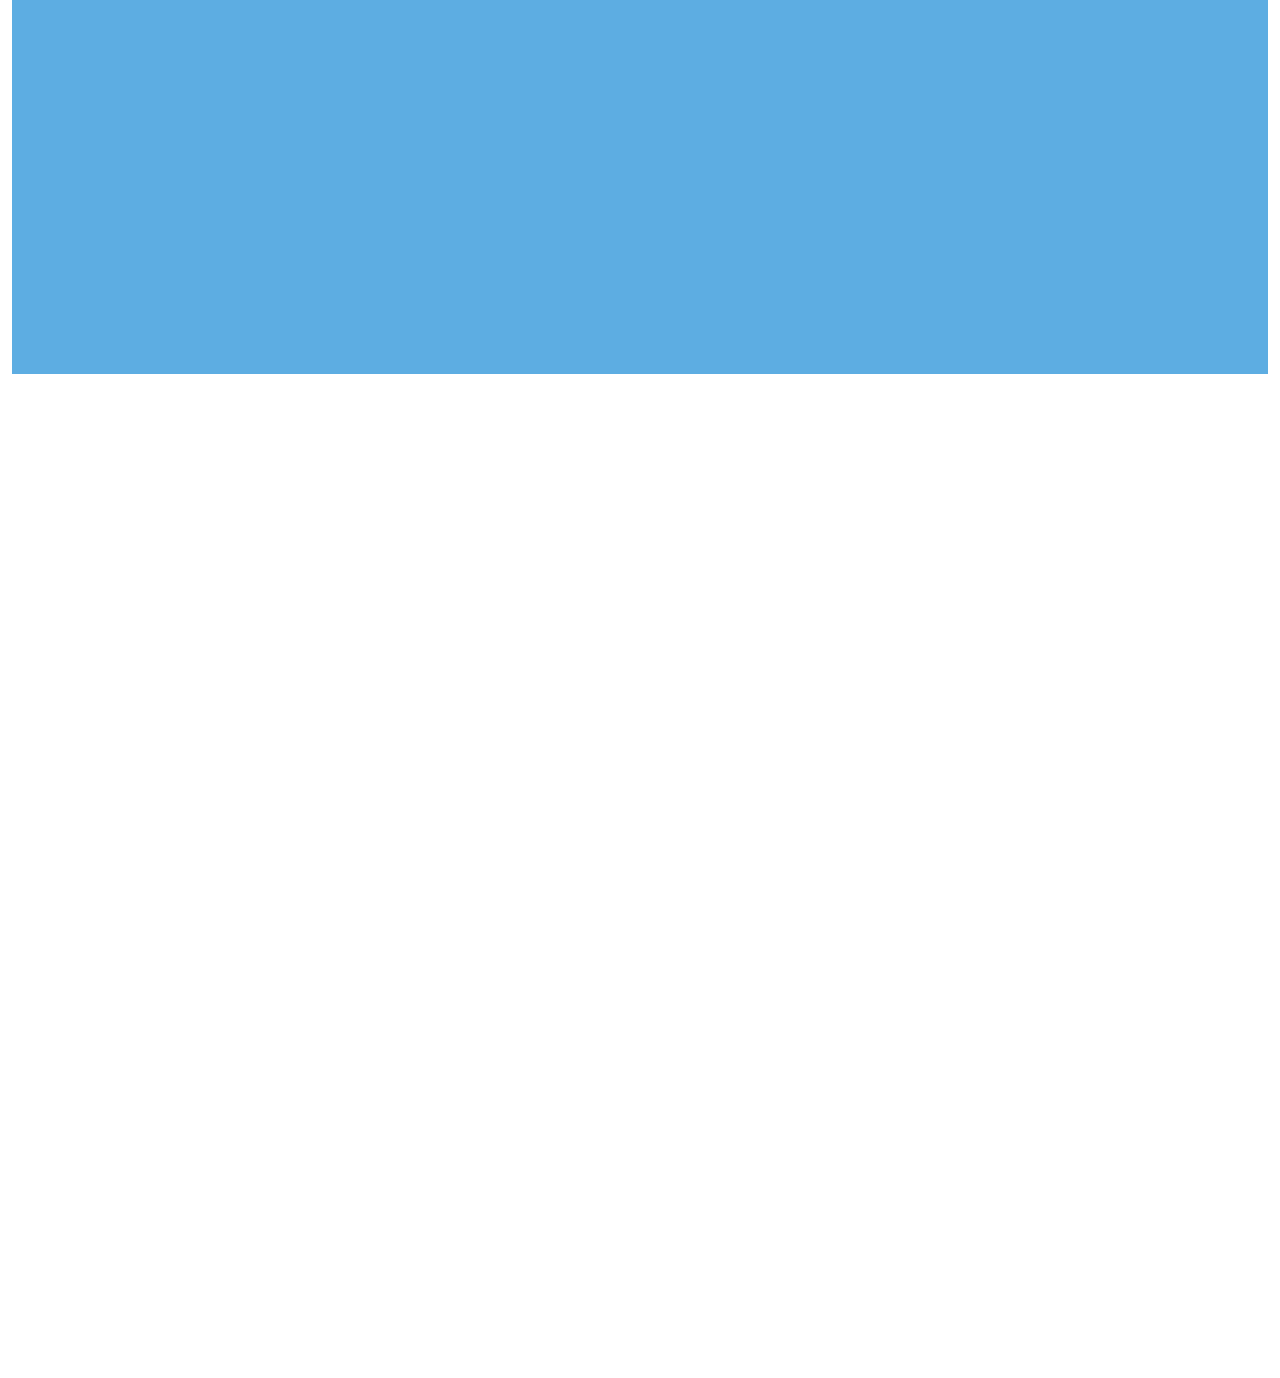
==== commit 3447f669: "Update index.html" ====
--- a/index.html
+++ b/index.html
@@ -249,13 +249,14 @@
     <div class="container-xxl py-5">
         <h1 class="mb-4">為什麼6到10歲是兒童矯正『超級黃金期』？</h1>
 
-        <div class="container">
-            <div class="row g-5">
-                <div class="col-lg-6 wow fadeIn" data-wow-delay="0.1s">
-                    <div class="d-flex flex-column">
-                        <img class="img-fluid rounded w-75 align-self-end" src="img/smiles.png" alt="">
-                    </div>
-                </div>
+        <div class="container-xxl py-5">
+            <div class="container">
+                <div class="row g-5">
+                    <div class="col-lg-6 wow fadeIn" data-wow-delay="0.1s">
+                        <div class="d-flex flex-column align-items-center">
+                            <img class="img-fluid rounded w-75 mx-auto" src="img/smiles.png" alt="">
+                        </div>
+                    </div>
                 <div class="col-lg-6 wow fadeIn" data-wow-delay="0.5s">
                    <!-- <p class="d-inline-block border rounded-pill py-1 px-4"></p>-->
                    <h5>1. 混合齒列期的關鍵時期</h5>
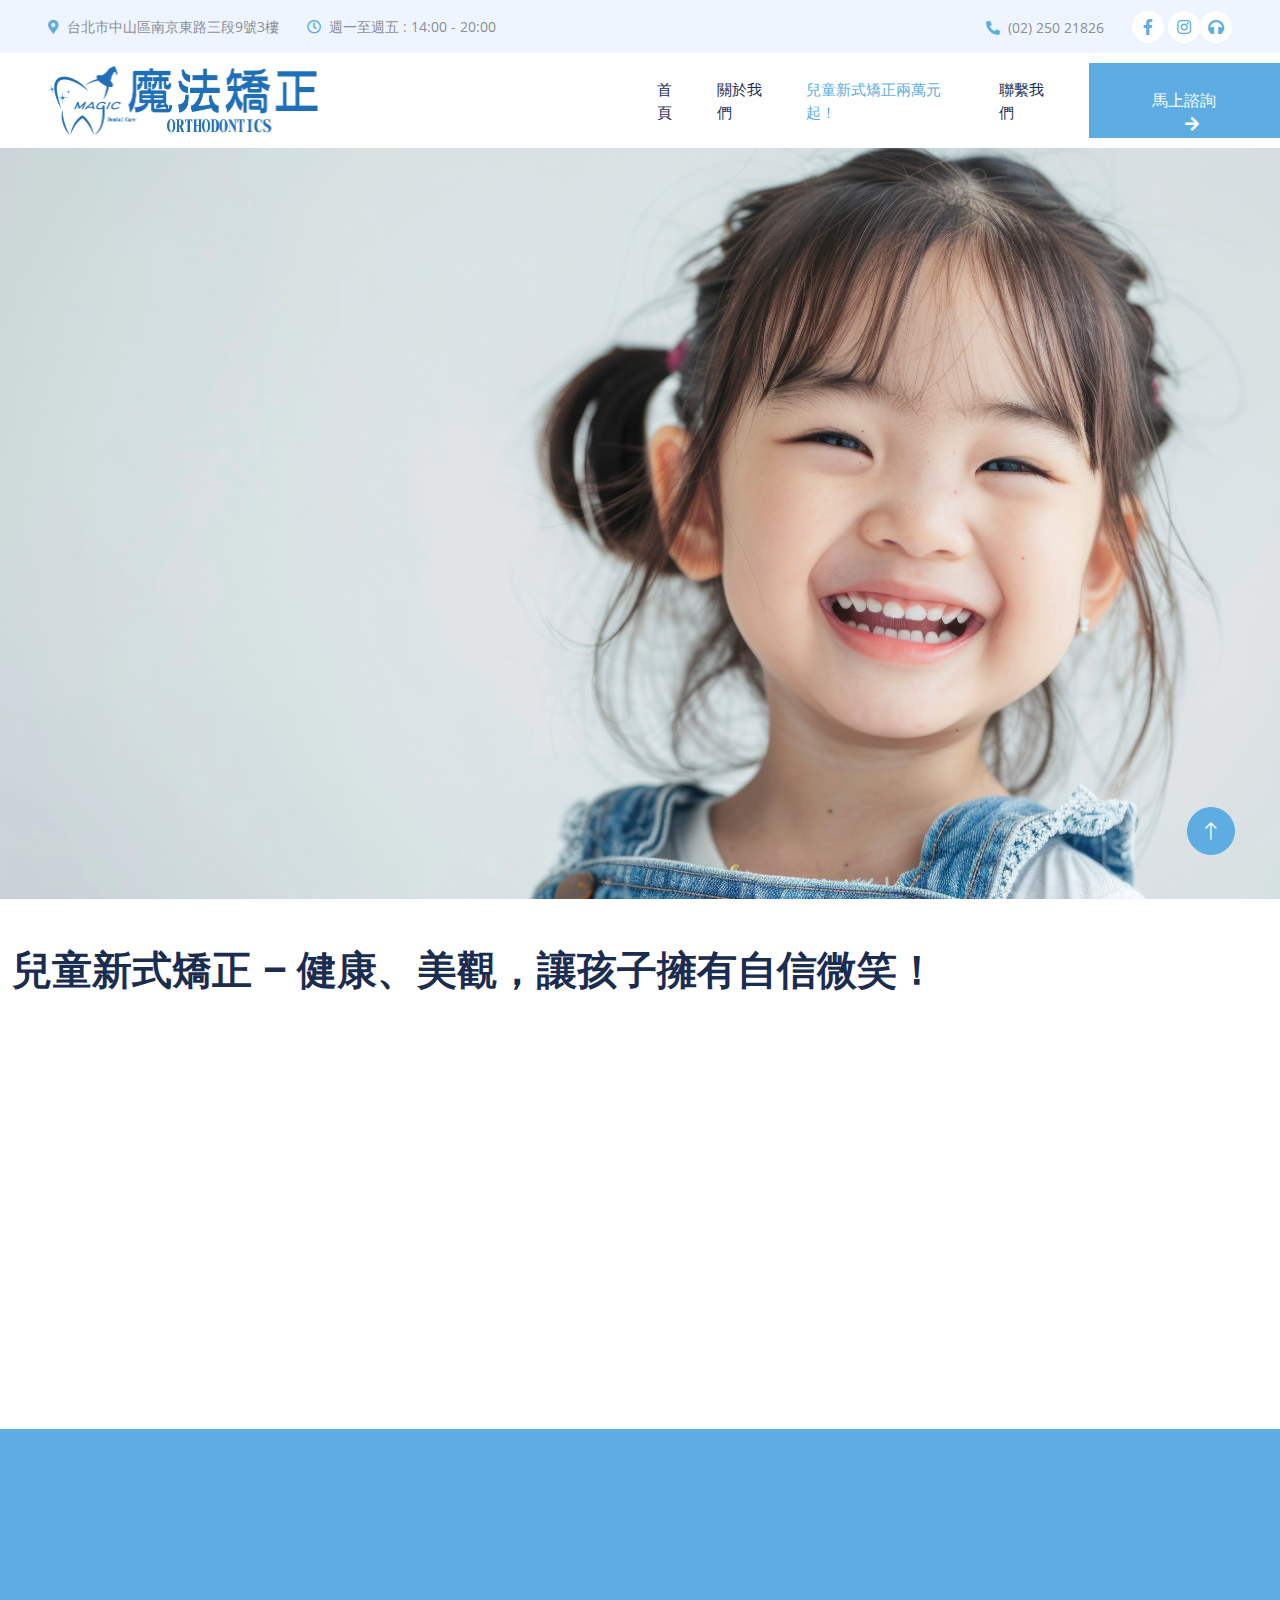
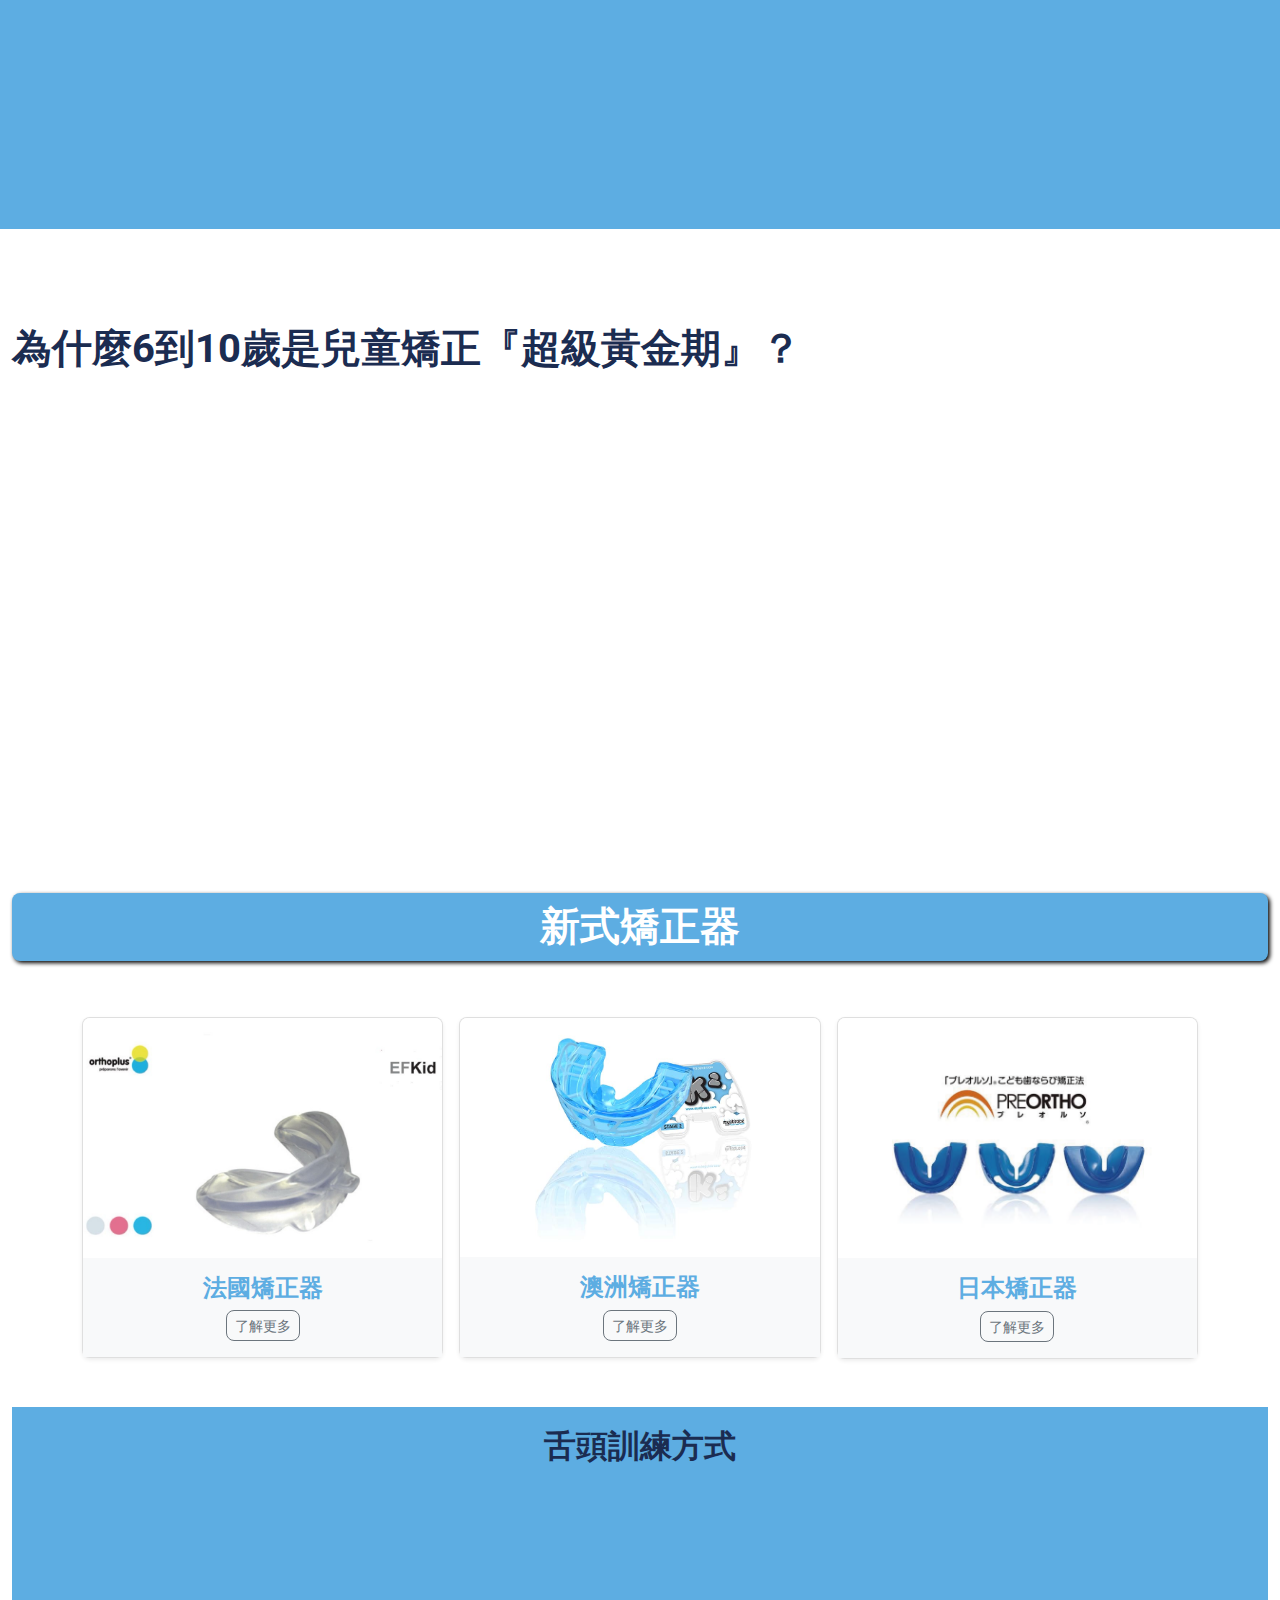
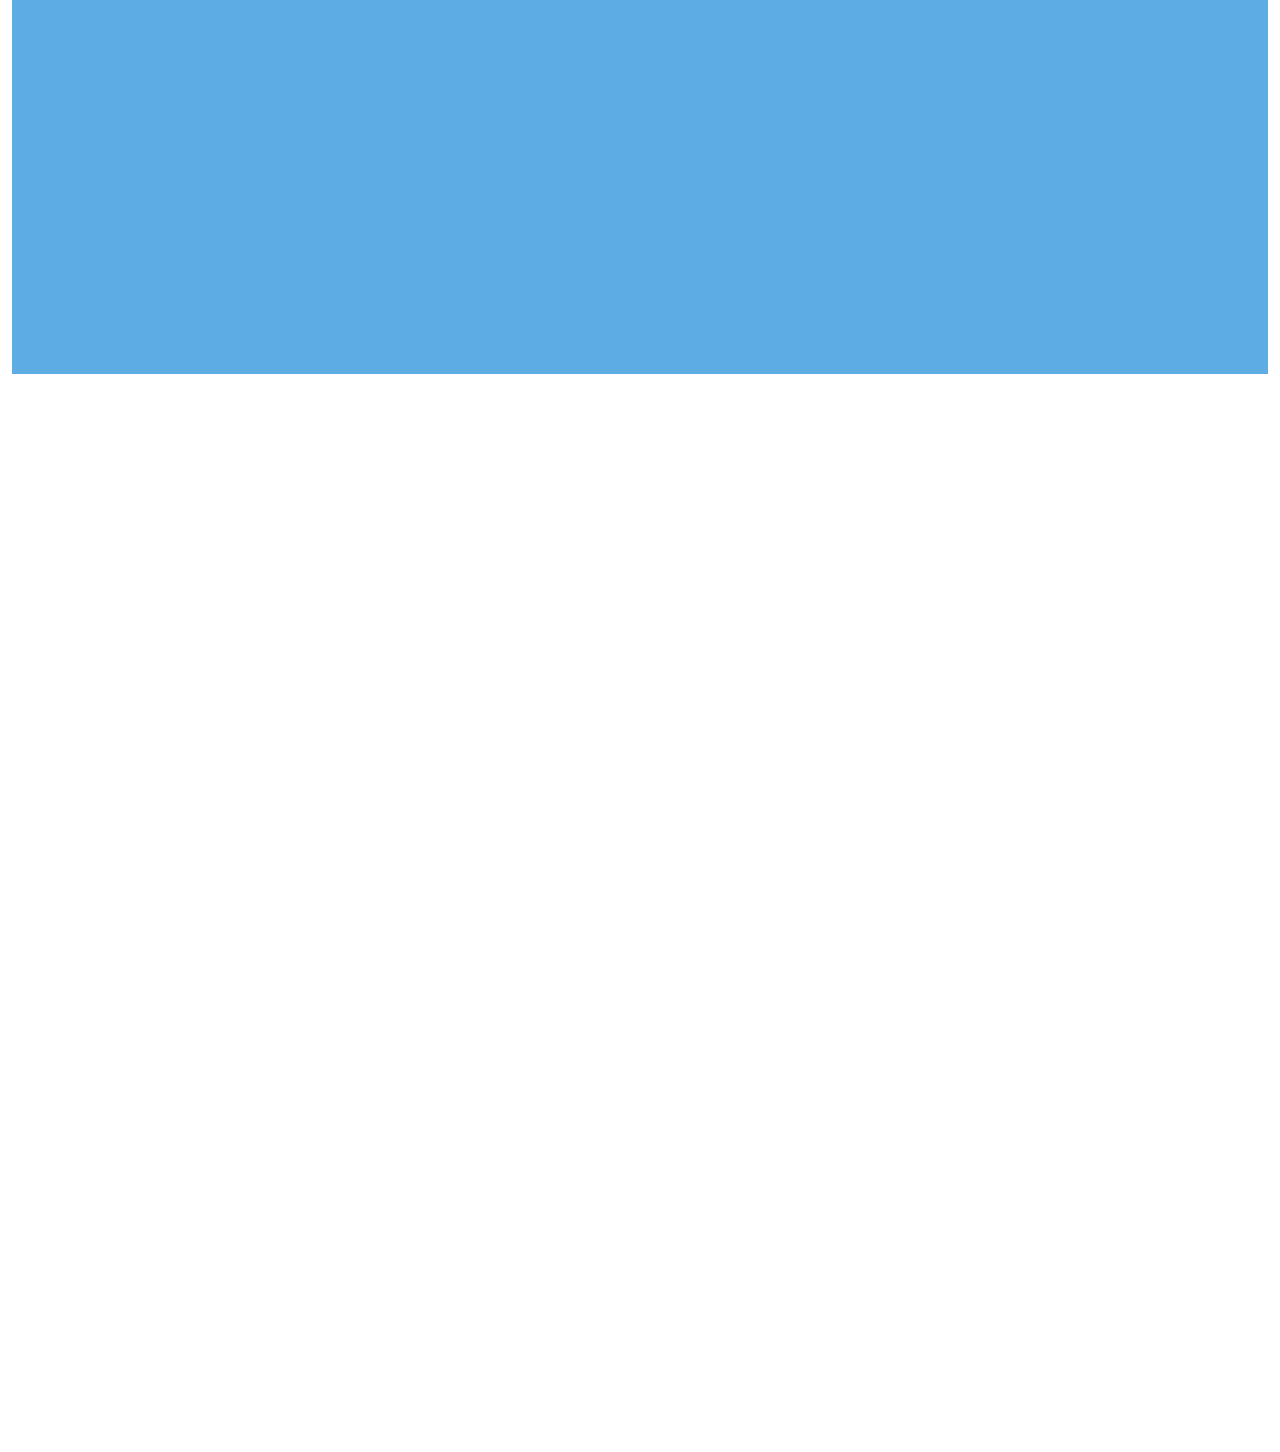
==== commit 96594957: "Update index.html" ====
--- a/index.html
+++ b/index.html
@@ -387,12 +387,29 @@
                     <div class="d-flex pt-2">
                         <a class="btn btn-outline-light btn-social rounded-circle" href="https://www.facebook.com/inumagic"><i class="fab fa-facebook-f"></i></a>
                         <a class="btn btn-outline-light btn-social rounded-circle" href="http://www.youtube.com/@inumagic999"><i class="fab fa-youtube"></i></a>
-                        <a class="btn btn-outline-light btn-social rounded-circle" href="https://lin.ee/Qxmw6FR"><i class="fa fa-headphones"></i></a>
-                    </div>
-                </div>
-                </div>
-                </div>
-                </div>
+                        <a class="btn btn-outline-light btn-social rounded-circle" href="https://lin.ee/Yv6XHMD"><i class="fa fa-headphones"></i></a>
+                    </div>
+                </div>
+                <div class="col-lg-3 col-md-6">
+                    <h5 class="text-light mb-4">延伸閱讀</h5>
+                    <a class="btn btn-link" href="https://inumagic.github.io/inumagic-mrc/">兒童新式矯正兩萬元起！</a>
+                    <a class="btn btn-link" href="https://inumagic.github.io/periodontitis/">牙凍齡攻略：讓你越笑越年輕！</a>
+             
+                </div>
+            </div>
+     
+        </div>
+        
+        <div class="container">
+            <div class="copyright">
+                <div class="row">
+                    <div class="col-md-6 text-center text-md-start mb-3 mb-md-0">
+                        &copy; <a class="border-bottom" href="#">魔法牙醫診所</a>版權所有
+                    </div>
+                </div>
+            </div>
+        </div>
+    </div>
     <!-- Footer End -->
 
 
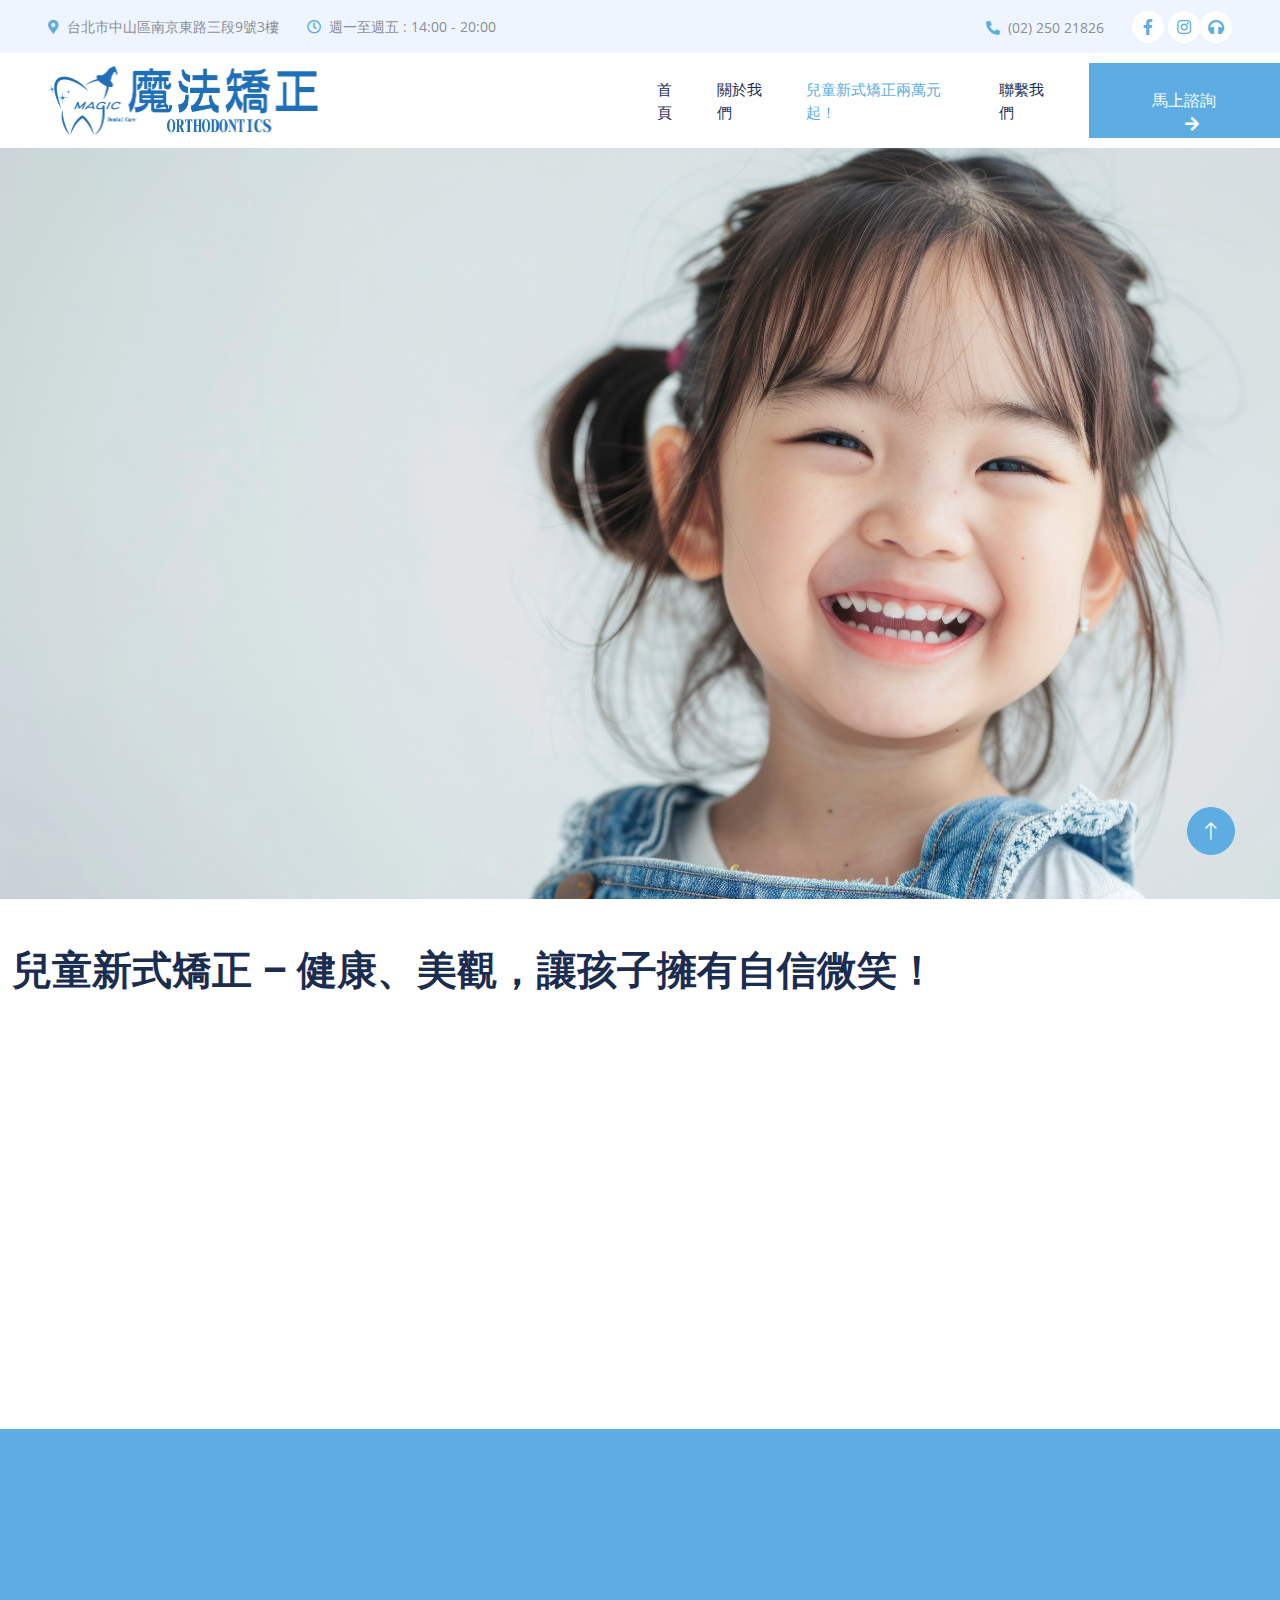
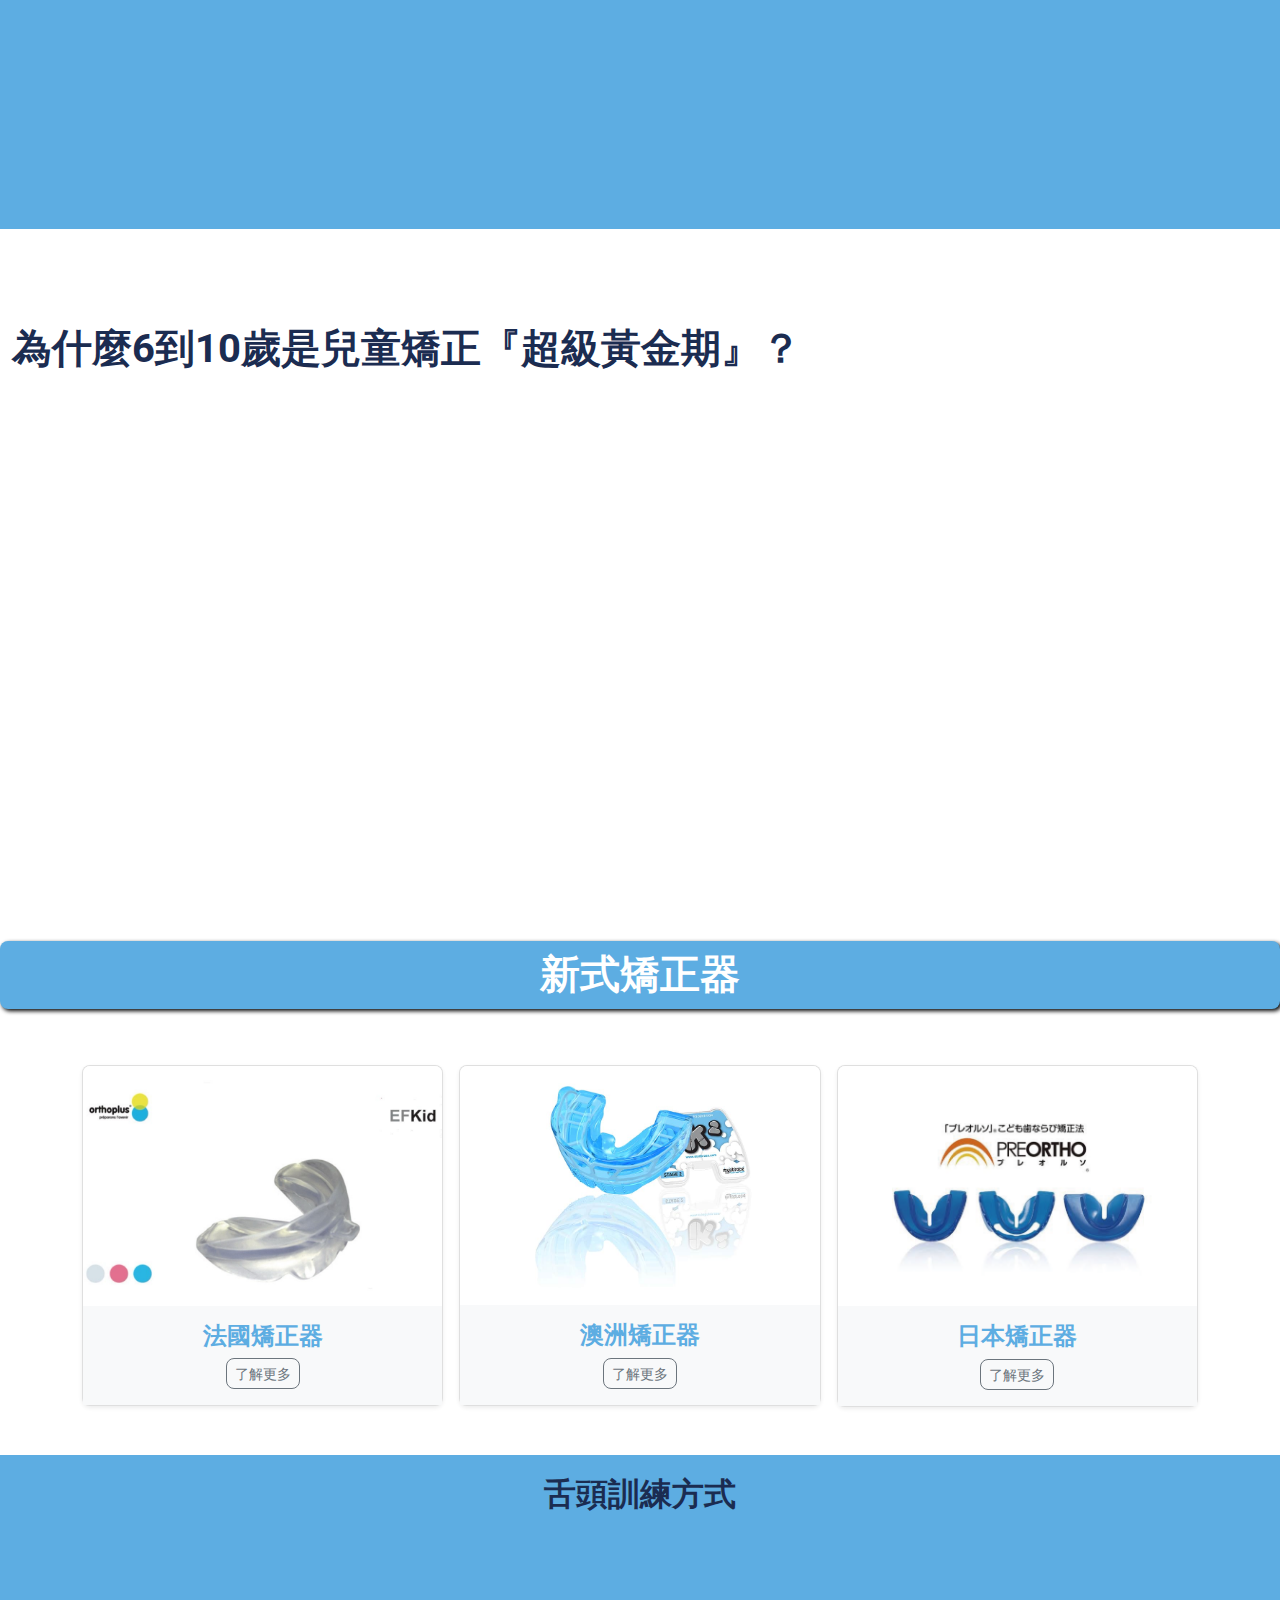
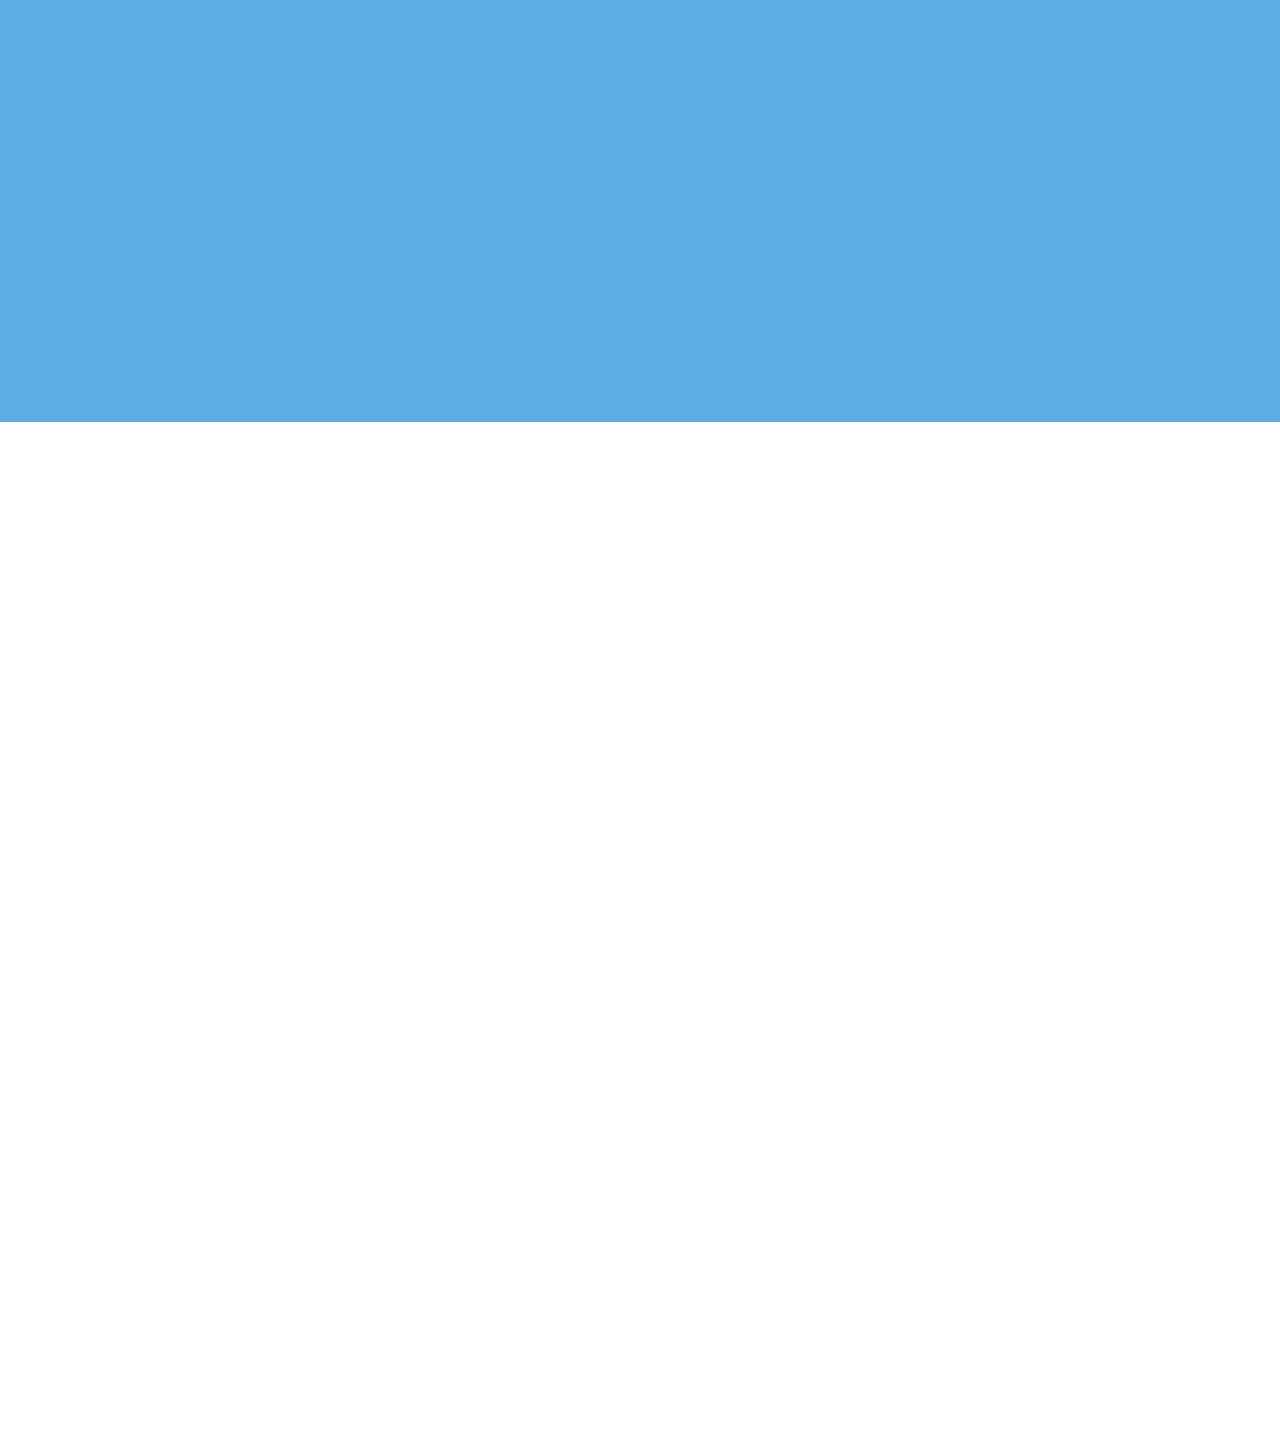
==== commit 1453d242: "Update index.html" ====
--- a/index.html
+++ b/index.html
@@ -5,8 +5,8 @@
     <meta charset="utf-8">
     <title>魔法矯正 | 兒童新式矯正兩萬元起！</title>
     <meta content="width=device-width, initial-scale=1.0" name="viewport">
-    <meta content="" name="keywords">
-    <meta content="" name="description">
+    <meta content="魔法牙診所 | 兒童新式矯正" name="keywords">
+    <meta content="兒童新式矯正 – 健康、美觀，讓孩子擁有自信微笑！" name="description">
 
     <!-- Favicon -->
     <link href="img/icon-logo(1).png" rel="icon">
@@ -277,6 +277,7 @@
                 </div>
                 </div>
                 </div>
+    </div>
     
     
     <h1 style="text-align: center ;color: #ffffff; background-color: #5DADE2; padding: 10px; border-radius: 8px; box-shadow: 2px 2px 4px #000000;">新式矯正器</h1>
@@ -392,7 +393,7 @@
                 </div>
                 <div class="col-lg-3 col-md-6">
                     <h5 class="text-light mb-4">延伸閱讀</h5>
-                    <a class="btn btn-link" href="https://inumagic.github.io/inumagic-mrc/">兒童新式矯正兩萬元起！</a>
+                    <a class="btn btn-link" href="https://inumagic.github.io/inumagic-mrc/">隱形矯正68000元起！</a>
                     <a class="btn btn-link" href="https://inumagic.github.io/periodontitis/">牙凍齡攻略：讓你越笑越年輕！</a>
              
                 </div>
